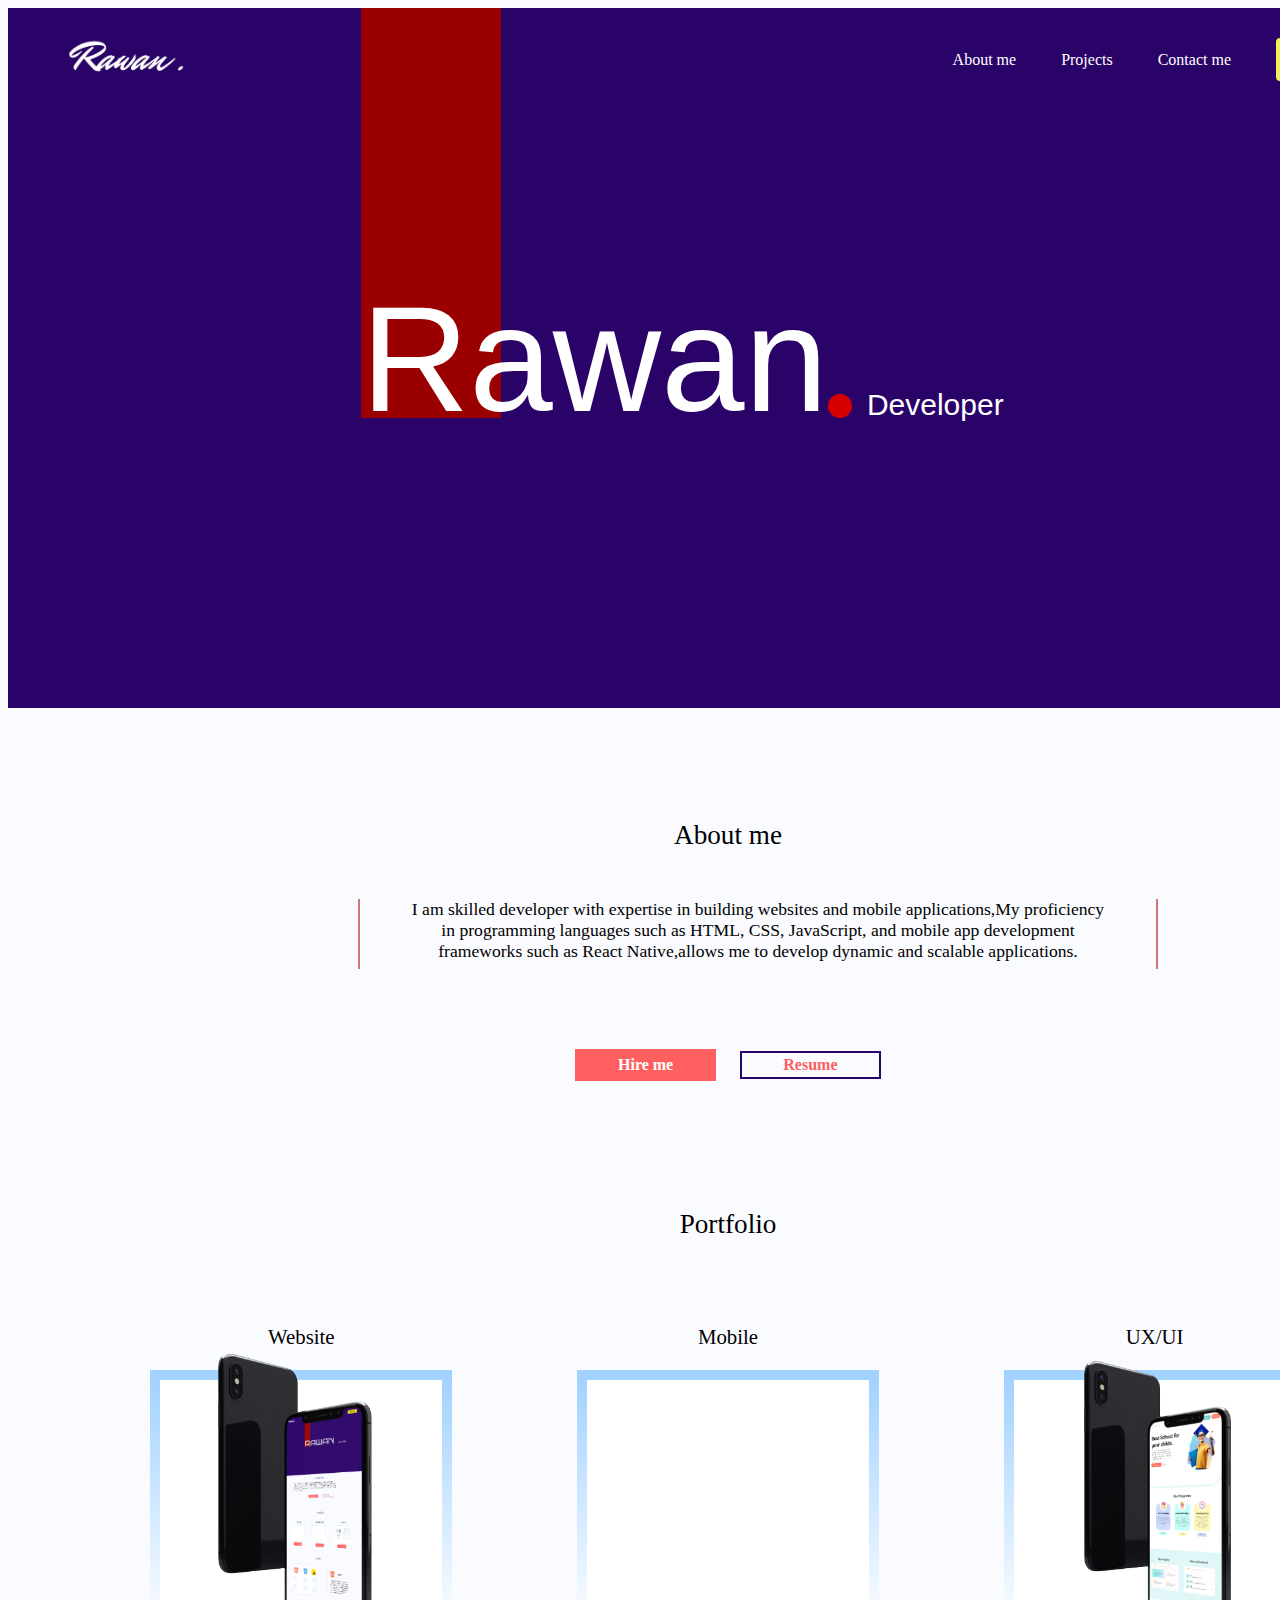
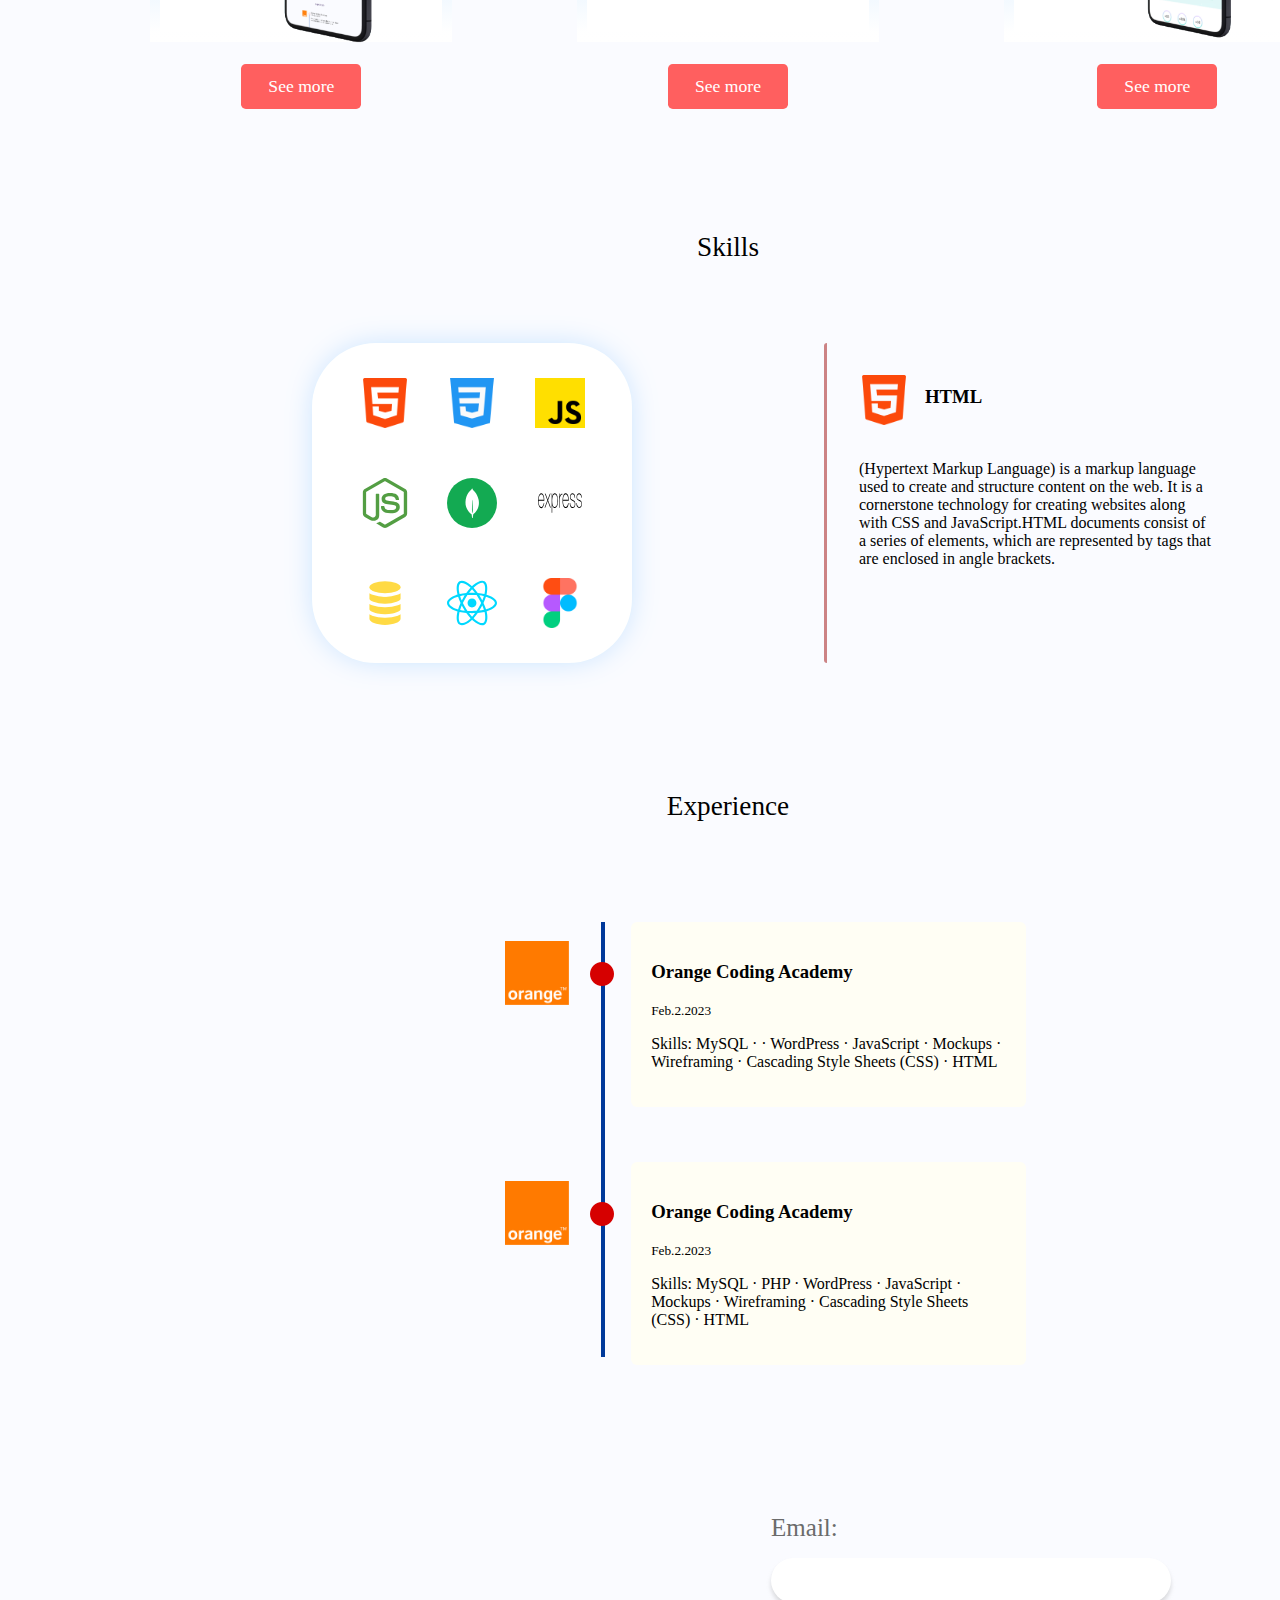
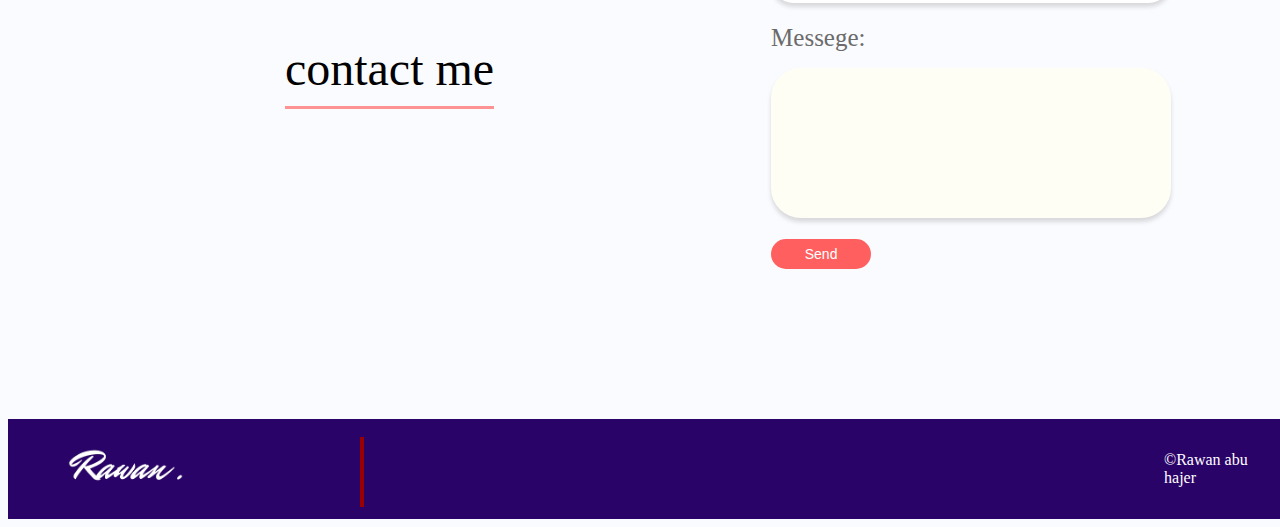
==== index.html @ e61db7fa "Added portfolio project" ====
<!doctype html>
<html lang="en">
  <head>
    <meta charset="utf-8">
    <meta name="viewport">
    <title>portofolio</title>
    <link rel="stylesheet" href="style.css">
  </head>
  <body>
    <div class="main-background">
    <header>
   
        <nav>
          <div class="left-side">
            <div class="logo">
              <img src="/imges/Cream_and_Brown_Aesthetic_Beauty_Skincare_Logo-removebg-preview (1).png">
            </div>
            <div class="red-line">
              <p style="margin-top: 265px;" >Rawan</p>
              <img  class="circle" src="/imges/new-moon.png" style=" align-self: last baseline; ">
              <p style=" font-size: 30px; align-self:normal; margin-left: 15px; margin-top: 380px; font-family: Arial, Helvetica, sans-serif;">Developer</p>
            </div>
          </div>

            <div class="right-side">
                <a  href="/About.html" target="_blank" style="text-decoration: none; color: white;">About me</a>
                <a href="/projects-index.html" target="_blank" style="text-decoration: none; color: white;">Projects</a>
                <a href="/contact-index.html" target="_blank" style="text-decoration: none; color: white;">Contact me</a>
                <div class="btn-hire"><a href="/contact-index.html" target="_blank" style="text-decoration: none; color: rgb(0, 0, 105);">Hire me</a></div>
            </div>
        </nav>
        </div>
    </header>
    <div class="About-me">
        <h3>About me</h3>
        <p>I am skilled developer with expertise in building websites and mobile applications,My proficiency <br>
          in programming languages such as HTML, CSS, JavaScript, and mobile app development <br>
          frameworks such as React Native,allows me to develop dynamic and scalable applications.</p>
        <div class="btns">
          <div class="btn-primary"><a href="/contact-index.html" target="_blank" style="text-decoration: none; color: white;">Hire me</a></div>
          <div class="btn-secondry"><a href="/Resume" target="_blank" style="text-decoration: none; color: #FF5F5F;">Resume</a></div>
        </div>
    </div>
    <h3 class="portfolio">Portfolio</h3>
    <div class="projects-card">
      <p class="website">Website</p>
      <p class="mobile">Mobile</p>
      <p class="ux">UX/UI</p>
      <div class="web-box">
        <img src="/imges/99.png" width="70%">
        <img src=""></div>

      <div class="mob-box">
        <img src="">
        <img src=""></div>

      <div class="ux-box">
        <img src="/imges/Screenshot_2023-04-07_170652-removebg-preview.png"width="70%" >
        </div>

      <div class="web-btn"><a href="/projects-index.html" target="_blank" style="text-decoration: none; color: white;">See more</a></div>
      <div class="mob-btn"><a href="/projects-index.html" target="_blank" style="text-decoration: none; color: white;">See more</a></div>
      <div class="ux-btn"><a href="/projects-index.html" target="_blank" style="text-decoration: none; color: white;">See more</a></div>
    </div>
      <h3 id="skills">Skills</h3>
    <div class="skills-item">
      <div class="icons">
        <div class="icon">
          <img src="/imges/html-5 (1).png">
        </div>
        <div class="icon">
          <img src="/imges/css-3.png" >
        </div>
        <div class="icon">
          <img src="/imges/js.png" >
        </div>
        <div class="icon">
          <img src="/imges/nodejs-icon-svgrepo-com.svg" >
        </div>
        <div class="icon">
          <img src="/imges/mongodb.svg" >
        </div>
        <div class="icon">
          <img src="/imges/expressjs-ar21.svg">
        </div>
        <div class="icon">
          <img src="/imges/sql-svgrepo-com.svg">
        </div>
        <div class="icon">
          <img src="/imges/react-svgrepo-com.svg" >
        </div>
        <div class="icon">
          <img src="/imges/figma.png" >
        </div>
        
        </div> 
      <div class="icon-info"> 

        <div class="icon-TOP">
        <img src="/imges/html-5 (1).png" style="margin-top:30px; width: 50px; height: 50px;">
        <h3 style="padding-top: 1.5rem; padding-left: 1rem;">HTML</h3>
      </div> 
        <p style="width: 80%; padding-top: 1.1rem;">(Hypertext Markup Language)
          is a markup language used to create and structure content on the web. It is a cornerstone technology for creating websites along with CSS and JavaScript.HTML documents consist of a series of elements, which are represented by tags that are enclosed in angle brackets.</p>
      </div>
     
    </div>
   
    <h3 id="Experience">Experience</h3>
    <div class="timeline">

     <div class="container">
      <img src="/imges/new-moon.png">
      <img class="orange-up" src="/imges/Orange_logo.svg.png" style="width: 4rem; right: 93%; top: 2.45rem;">
      <div class="vl-up"></div>
      <div class="txt-box">
        <h3>Orange Coding Academy</h3>
      <small>Feb.2.2023</small>
      <p>Skills: MySQL ·  · WordPress · JavaScript · Mockups · Wireframing · Cascading Style Sheets (CSS) · HTML</p>
      </div>
     </div>

     <div class="container" style="margin-top:240px  ;">
      <img class="orange-up" src="/imges/Orange_logo.svg.png" style="width: 4rem; right: 93%; top: 2.45rem;">
      <div class="vl-down"></div>
      <img src="/imges/new-moon.png">
      
      <div class="txt-box">
        <h3>Orange Coding Academy</h3>
      <small>Feb.2.2023</small>
      <p>Skills: MySQL · PHP · WordPress · JavaScript · Mockups · Wireframing · Cascading Style Sheets (CSS) · HTML</p>
      </div>
     </div>
    
    </div>

    <div id="contact">
      
      <div class="contact-me">contact me</div>

      <form>
        <label for="email">Email:</label><br>
        <input class="email" type="text" name="Email"><br>
        <label for="message">Messege:</label><br>
        <input class="text" type="text" name="Email"><br>
        <button type="submit">Send</button>
      </form>
    </div>
    <footer>
      <div class="footer-background">
      <div class="left-side">
      <div class="logo">
        <img src="/imges/Cream_and_Brown_Aesthetic_Beauty_Skincare_Logo-removebg-preview (1).png">
      </div>
      <div class="red-line-footer" >
      </div>
    </div>
      <div class="right-side-footer">
          <span>&copy;Rawan abu hajer</span>
         <img src="/imges/facebook (1).png" style="width: 25px;">
         <img src="/imges/github.png" style="width: 25px;">
         <img src="/imges/linkedin.png" style="width: 25px;">
         
      </div>
  </div>
      
  </footer>
</body>
</html>
---- style.css ----
@import url('https://fonts.cdnfonts.com/css/bruno-ace');


*{
    box-sizing: border-box;
}
body{
    background-color: #FAFBFF;
    min-width: 1440px;}

.main-background{
    background-color: #2A0369;
    min-width:100%;
    height: 700px;}

nav{
    display: flex;
    align-items: start;
    justify-content: space-between;
   }

.left-side{
    display: flex;
    align-items: start;
    justify-content: center;
    
}


.logo img{
    width: 50%; height:auto;
    margin-left: 30px;
    padding: 30px;}

.rawan-txt{
    font-family: 'Bruno Ace', sans-serif;
    font-size:150px;
 
}

.right-side{
    display: flex;
    align-items: center;
    margin-right:30px ;
    color: white;
    gap: 45px;
    padding: 30px;}


.btn-hire{
    background-color: #f3ec5f;
    color: #2A0369;
    width: 7rem;
    height: 2.7rem;
    border-radius: 4px;
    display: flex;
    align-items: center;
    justify-content: center;
    font-size: 1.2rem;
    font-weight: 600;}

.txt-container{
    display: flex;
    align-items: center;
    justify-content: center;
    color: white;
    font-size: larger;
    gap: 1rem;}

.About-me{
    text-align: center;}

.About-me h3{
    font-size: 1.7rem;
    margin-top: 7rem;
    color:#000000;
    font-weight: 200;}

.About-me p{
    
    font-size: 1.1rem;
    border-left: #9b000087 solid 2px;
    border-right: #9b000087 solid 2px;
    height: 70px;
    padding-left: 1rem;
    padding-right: 1rem;
    margin-top: 3rem ;
    margin-left: 350px;
    width: 800px;}
    

.btns {
    display: flex;
    align-items: center;
    justify-content: center;
    gap: 1.5rem;
    margin-top: 5rem;}

.btn-primary{
    background-color: #FF5F5F;
    width: 8.8rem;
    height: 2rem;
    color: white;
    font-weight:600 ;
    display: flex;
    align-items: center;
    justify-content: center;}

.btn-secondry{
    border: #2A0369 solid 2px;
    width: 8.8rem;
    height: 1.8rem;
    color: #FF5F5F;
    font-weight: 600;
    display: flex;
    align-items: center;
    justify-content: center;}

.portfolio{
    text-align: center;
    font-size: 1.7rem;
    margin-top: 8rem;
    font-weight: 200;

}
.projects-card{
    display: grid;
    align-items: center;
    justify-content: space-between;
    height: 25rem;
    grid-template-columns: repeat(12,1fr);
    grid-template-rows: repeat(6,1fr);
    margin-top: 4rem;
    margin-left: 5rem;
    margin-right: 5rem;
    }

.website{
    grid-column:1/5 ;
    grid-row:1/2 ;
    justify-self: center;
    align-items: center;
    font-size: 1.3rem;
}
.mobile{
    grid-column:5/9;
    grid-row: 1/2;
    justify-self: center;
    align-items: center;
    font-size: 1.3rem;
}
.ux{
    grid-column:9/13;
    grid-row: 1/2;
    justify-self: center;
    align-items: center;
    font-size: 1.3rem;
}
.web-box{
    grid-column:1/5;
    grid-row: 2/6;
    justify-self: center;
    align-items: center;
    width: 18.875rem;
    height: 17rem;
    background-color: #ffffff;
    border: 10px solid;
    border-image: linear-gradient(to bottom, #A2D2FF, #ffffff);
    border-image-slice: 1;
    display: flex;
    justify-content: center;
    align-items: center;
    gap: 1rem;
}
.mob-box{
    grid-column:5/9;
    grid-row: 2/6;
    justify-self: center;
    align-items: center;
    width: 18.875rem;
    height: 17rem;
    background-color: #ffffff;
    border: 10px solid;
    border-image: linear-gradient(to bottom, #A2D2FF, #ffffff);
    border-image-slice: 1;
    display: flex;
    justify-content: center;
    align-items: center;
    gap: 1rem;
}
.ux-box{
    grid-column:9/13;
    grid-row: 2/6;
    justify-self: center;
    align-items: center;
    width: 18.875rem;
    height: 17rem;
    background-color: #ffffff;
    border: 10px solid;
    border-image: linear-gradient(to bottom, #A2D2FF, #ffffff);
    border-image-slice: 1;
    display: flex;
    justify-content: center;
    align-items: center;
    gap: 1rem;
}
.web-btn{
    grid-column:1/5;
    grid-row: 6/7;
    justify-self: center;
    align-items: center;
    font-size: 1.1rem;
    background-color: #FF5F5F;
    width: 7.5rem;
    height: 2.8rem;
    border-radius: .3rem;
    display: flex;
    align-items: center;
    justify-content: center;
    margin-top: 1.4rem;
    color: #ffffff;
    
}
.mob-btn{
    grid-column:5/9;
    grid-row: 6/7;
    justify-self: center;
    align-items: center;
    font-size: 1.1rem;
    background-color: #FF5F5F;
    width: 7.5rem;
    height: 2.8rem;
    border-radius: .3rem;
    display: flex;
    align-items: center;
    justify-content: center;
    margin-top: 1.4rem;
    color: #ffffff;
}
.ux-btn{
    grid-column:9/12;
    grid-row: 6/7;
    justify-self: center;
    align-items: center;
    font-size: 1.1rem;
    background-color: #FF5F5F;
    width: 7.5rem;
    height: 2.8rem;
    border-radius: .3rem;
    display: flex;
    align-items: center;
    justify-content: center;
    margin-top: 1.4rem;
    margin-left: 7rem;
    color: #ffffff;
   
}
#skills {
    text-align: center;
    font-size: 1.7rem;
    margin-top: 8rem;
    font-weight: 200;
}
.skills-item {
    display: flex;
    align-items: center;
    justify-content: center;
    margin-top: 3rem;
    gap: 12rem;
    
}
.icons{
    width: 20rem;
    height: 20rem;
    background-color: #ffffff;
    display: grid;
    grid-template-columns: auto auto auto ;   
    padding: 10px;
    justify-content: space-evenly;
    align-items: center;
    border-radius: 4rem;
    box-shadow: 0px 0px 34px -10px #A2D2FF ;
    margin-top: 2rem;
    margin-left: 10rem;
  }
   

.icon{
    width: 50px;
    height: 50px;
    
}
.icon img{
    width: 50px;
    height: 50px;
}
  
.icon-info {

    height: 20rem;
    width: 30rem;
    border-left: #9b00007a solid 3px ;
    border-radius: 3px;
    padding-left: 2rem;
    margin-top: 2rem;
    
   
}
.icon-TOP{
    display: flex;
    align-items: center;
    justify-content: flex-start;
}

#Experience{
    text-align: center;
    font-size: 1.7rem;
    margin-top: 8rem;
    font-weight: 200;
}
.timeline{
    position: relative;
    max-width: 70%;
    height: 500px;
    margin: 10px auto ;
    margin-top: 5rem;
}
.container{
    padding: 20px;
    position: absolute;
    width: 60%;
    background-color: #FAFBFF;
    right: 10%;
                 }
.txt-box{
    padding: 20px;
    background-color: #fffef4;
    position: relative;
    border-radius: 6px;
    font-size: 1rem;
    margin-left:15%;
    width: 70%;
}
.container img{
    position:absolute;
    right: 85.6%;
    top:60px;
    z-index:10;
}
.vl-up{
    border-left: 4px solid #00389a;
    height:300px;
    position: absolute;
    right: 87%;
    margin-left:-3px;
    top: 70;
    z-index: 9;
}
.vl-down{
    border-left: 4px solid #00399a;
    height:195px;
    position: absolute;
    right: 87%;
    margin-left:-3px;
    top: 70;
    z-index: 9;
}
#contact{
    margin-top: 7rem;
    display: flex;
    align-items: center;
    justify-content: space-evenly;
}


form >label{
    font-size: 25px;
    color: #6B6B6B;
}
 

.email {
    margin-bottom: 1.3rem;
    background-color: #ffffff;
     width: 400px;
     border-radius: 30px;
     height: 45px;
     line-height: 1.3px;
     font-size: 14px;
     border: #fffaa282;
     box-shadow: 0px 4px 4px 0px #a8a8a866;
     margin-top: 1rem;
}
.text {
    margin-bottom: 1.3rem;
    background-color: #fffef4;
     width: 400px;
     border-radius: 30px;
     height: 150px;
     line-height: 1.3px;
     font-size: 14px;
     border: none;
     box-shadow: 0px 4px 4px 0px #a8a8a866;
     margin-top: 1rem;
}
.contact-me{
    font-size: 3rem;
    border-bottom: #ff9292 3px solid;
    padding-bottom: 10px;
    margin-bottom: 2rem;
}
button {
    width: 100px;
    height: 30px;
    background-color: #FF5F5F;
    color: #ffffff;
    font-size: 14px;
    border: none;
    border-radius: 30px;
}

.red-line{
    height: 410px;
    width: 140px;
    background-color: #9B0000;
    font-family: 'Bruno Ace', sans-serif;
    font-size:150px;
    display: flex;
    align-items: normal;
    justify-content: flex-start;
    color: #ffffff;
   
}
.footer-background{
    background-color: #2A0369;
    width:100%;
    height: 100px;
    display: flex;
    align-items: center;
    justify-content: space-between;}


footer{
    display: flex;
    align-items: center;
    justify-content: space-between;
    margin-top: 150px;
   }

   .red-line-footer{
  
    background-color: #9B0000;
    content: "";
    width: 4px;
    margin-top: 20px;
    height: 70px;


}
.right-side-footer{
    display: flex;
    align-items: center;
    margin-right:30px ;
    color: white;
    gap: 20px;
    padding-left:800px;}
  
.right-side a{
    transition: all 0.3s;
}
.right-side a:hover{
    color: #9B0000;
}
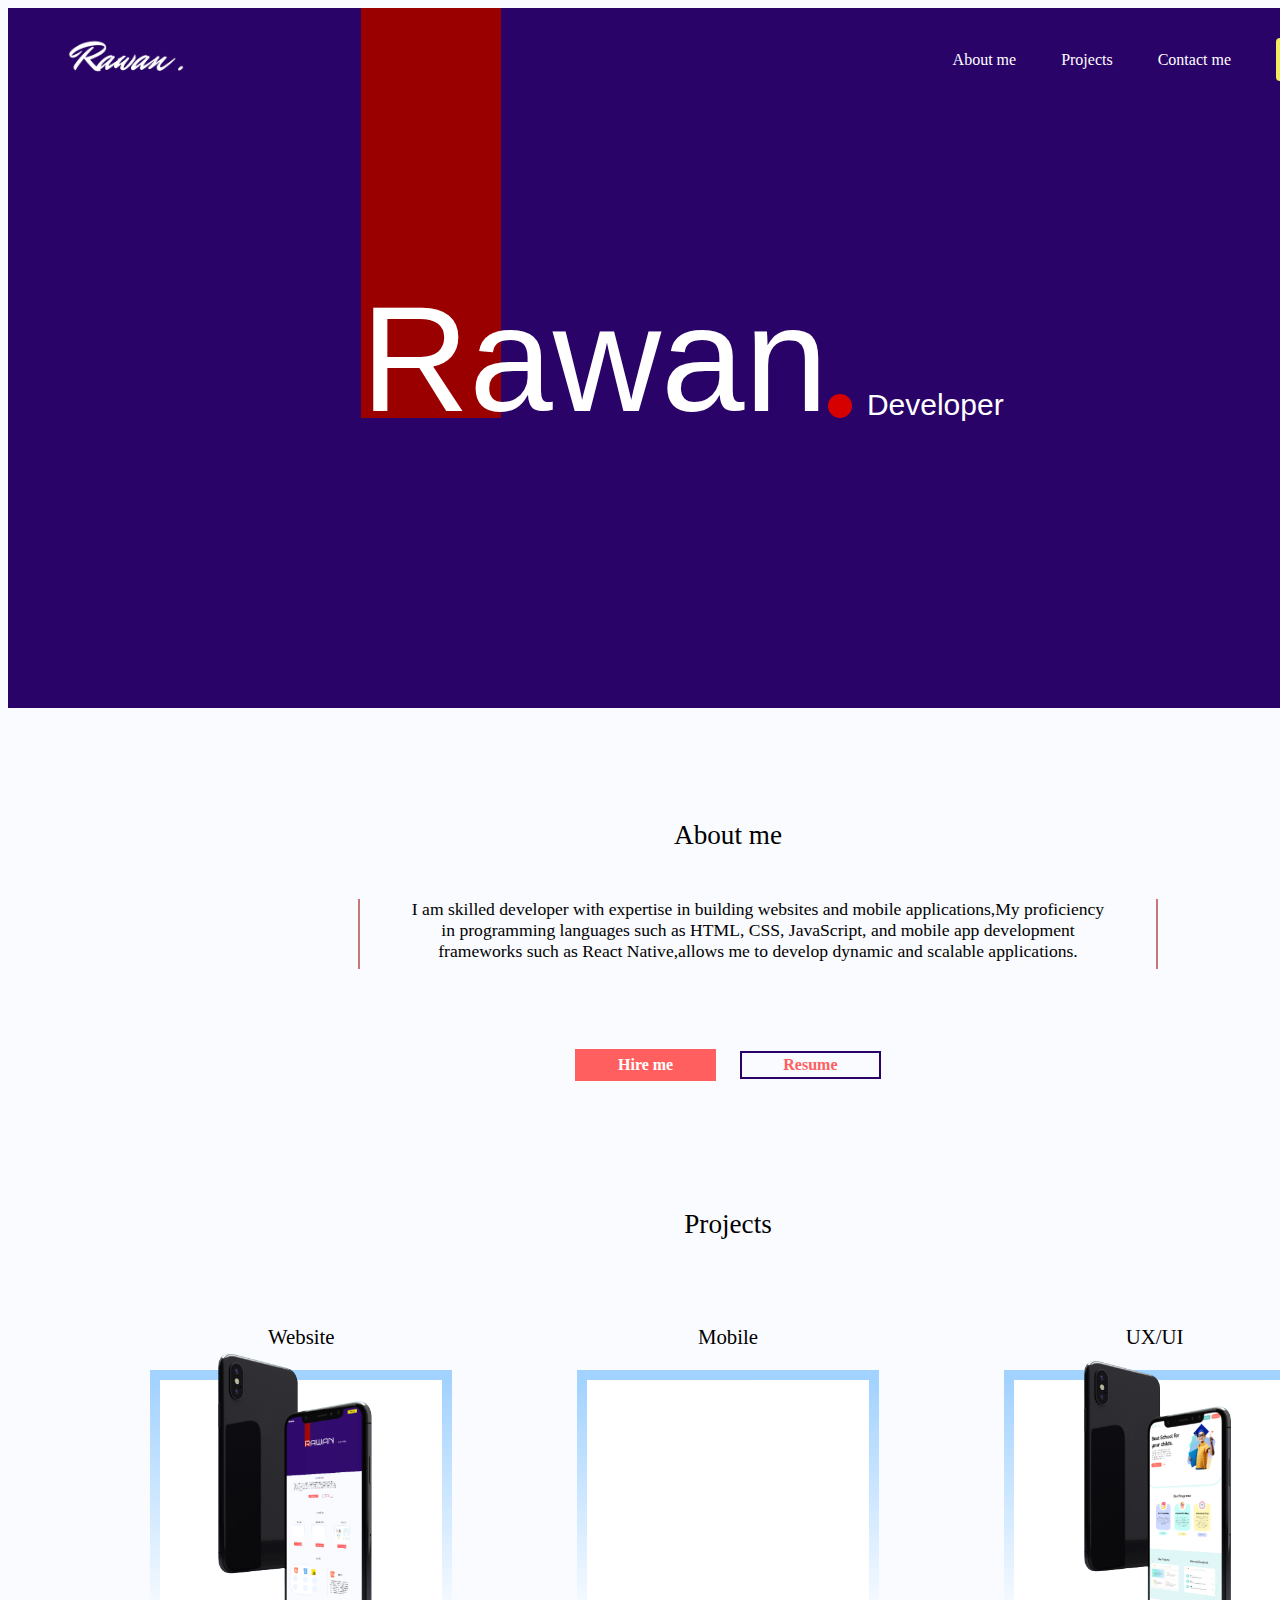
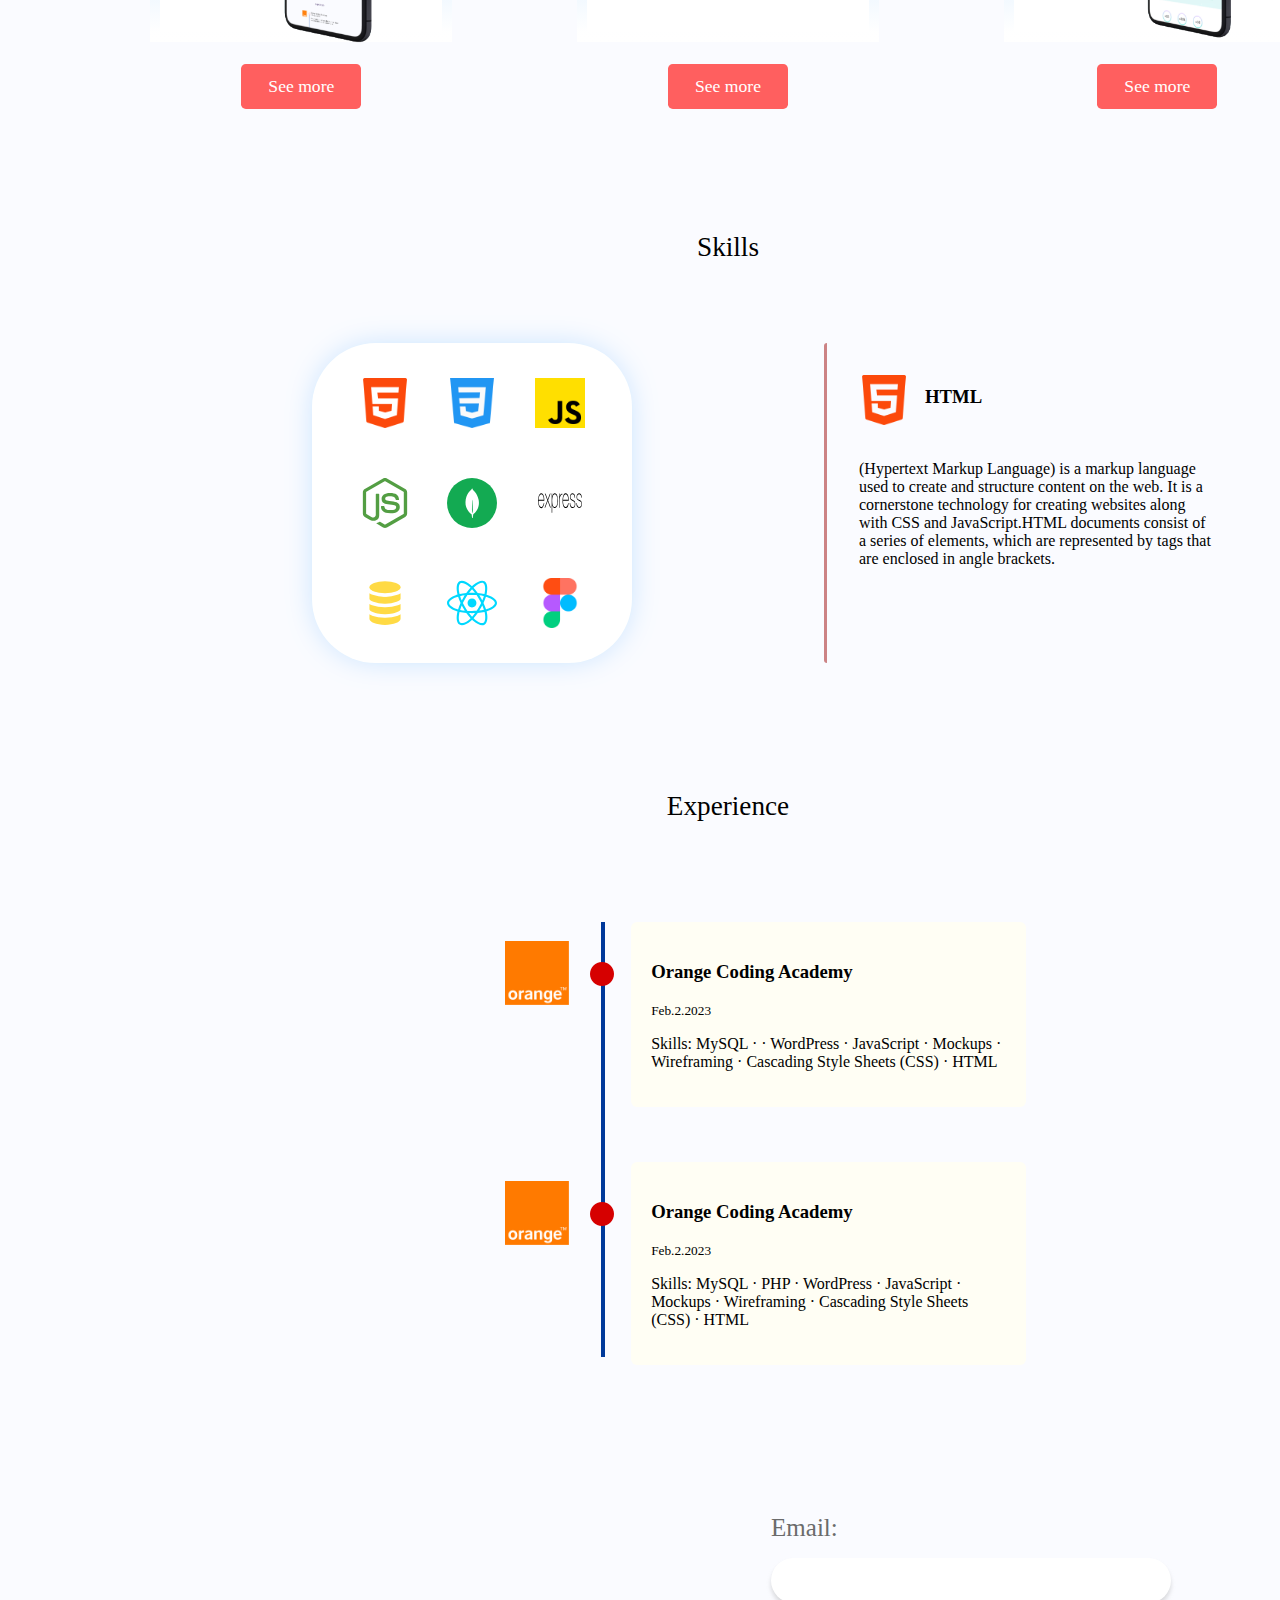
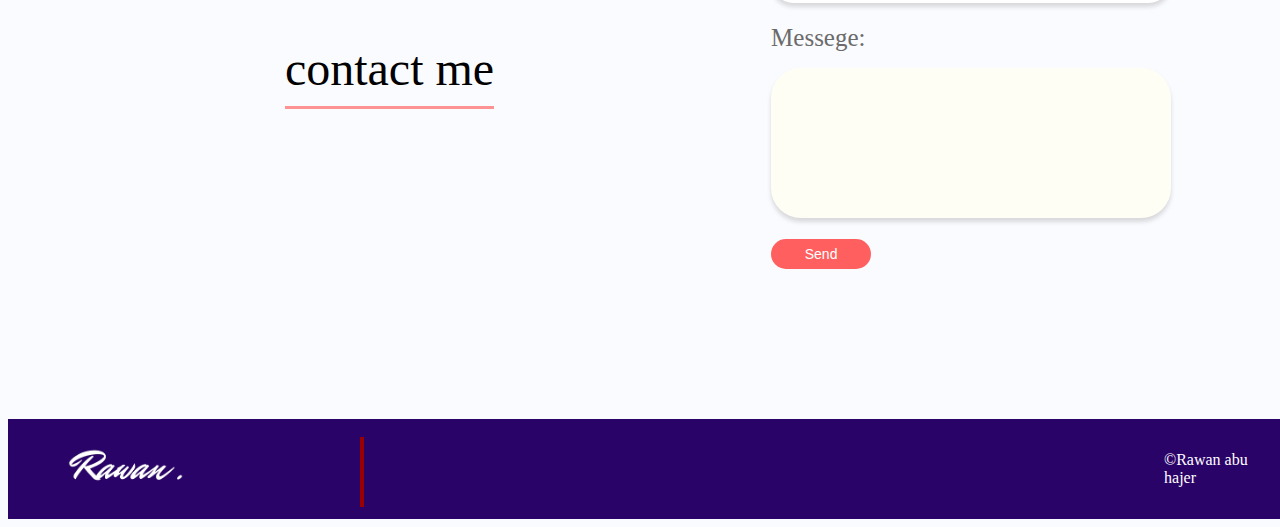
==== commit 4cd147d2: "Update index.html" ====
--- a/index.html
+++ b/index.html
@@ -3,7 +3,7 @@
   <head>
     <meta charset="utf-8">
     <meta name="viewport">
-    <title>portofolio</title>
+    <title>Portfolio</title>
     <link rel="stylesheet" href="style.css">
   </head>
   <body>
@@ -41,7 +41,7 @@
           <div class="btn-secondry"><a href="/Resume" target="_blank" style="text-decoration: none; color: #FF5F5F;">Resume</a></div>
         </div>
     </div>
-    <h3 class="portfolio">Portfolio</h3>
+    <h3 class="portfolio">Projects</h3>
     <div class="projects-card">
       <p class="website">Website</p>
       <p class="mobile">Mobile</p>
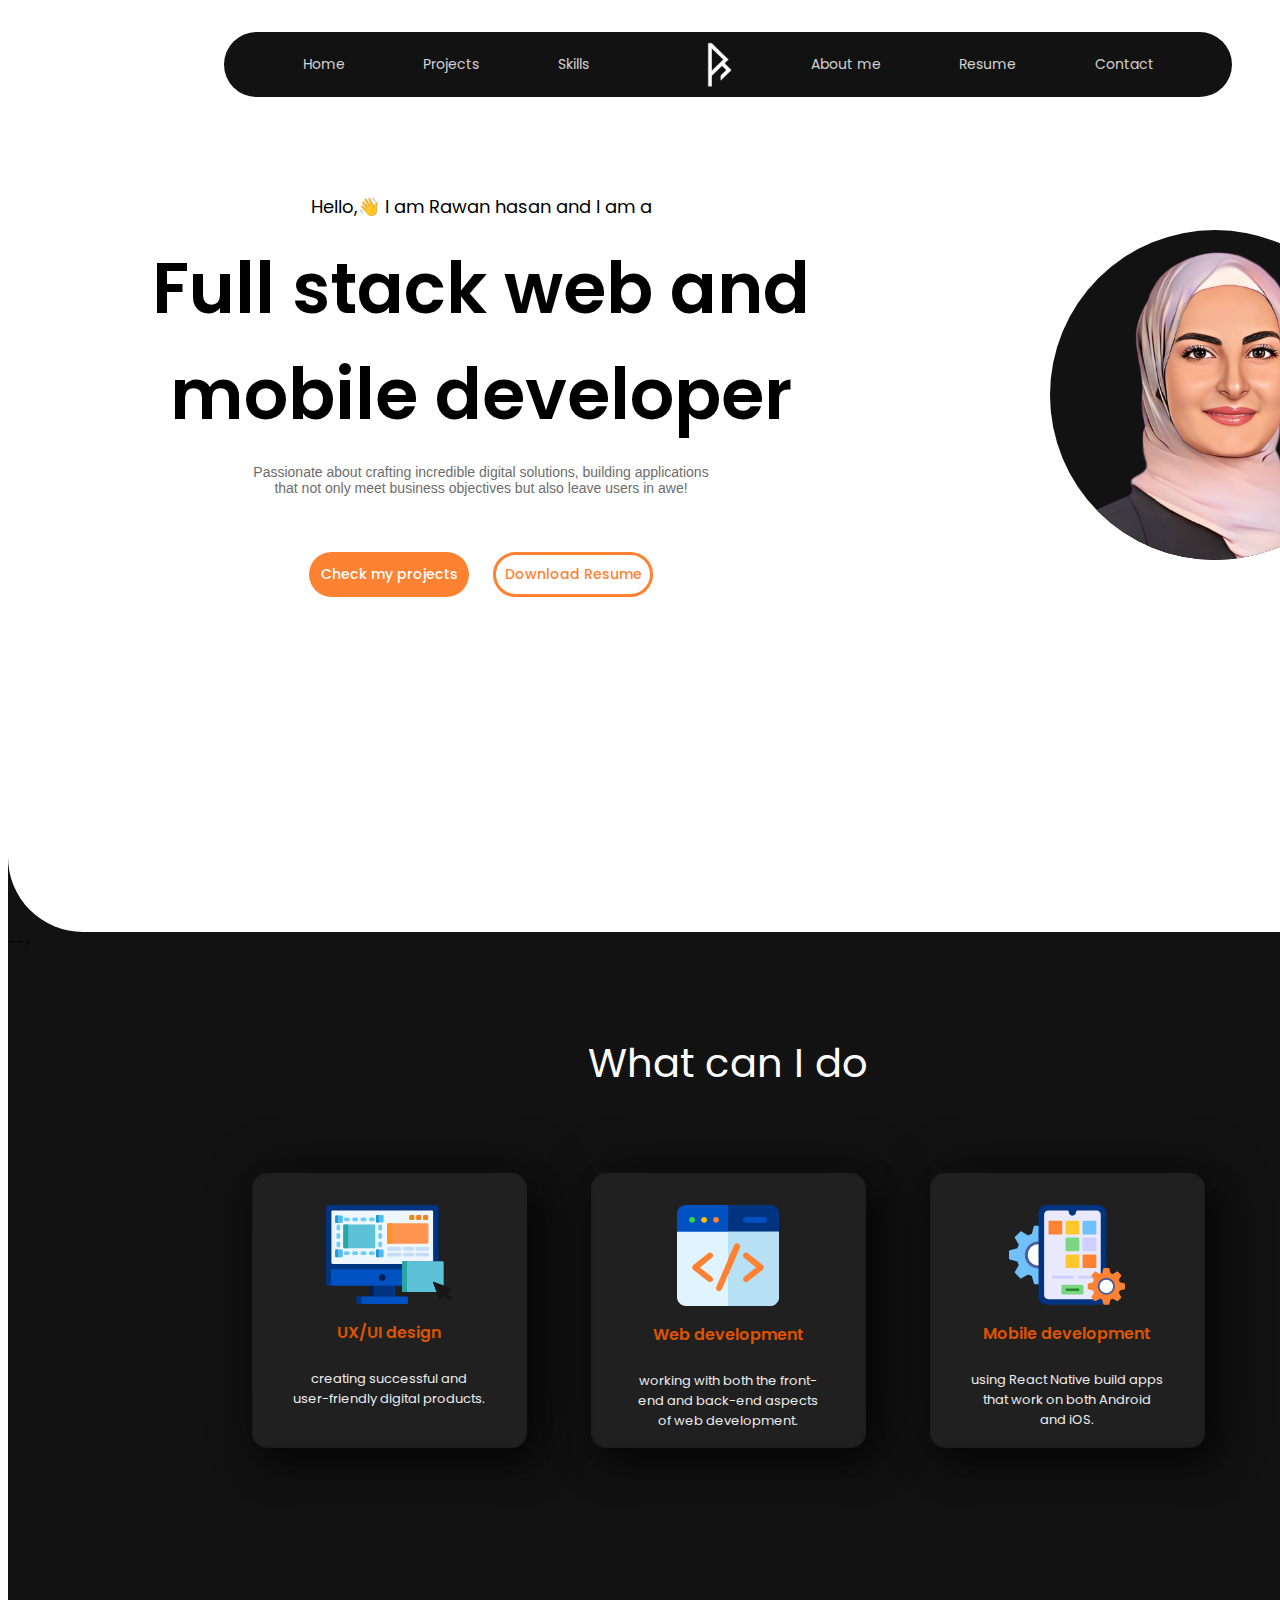
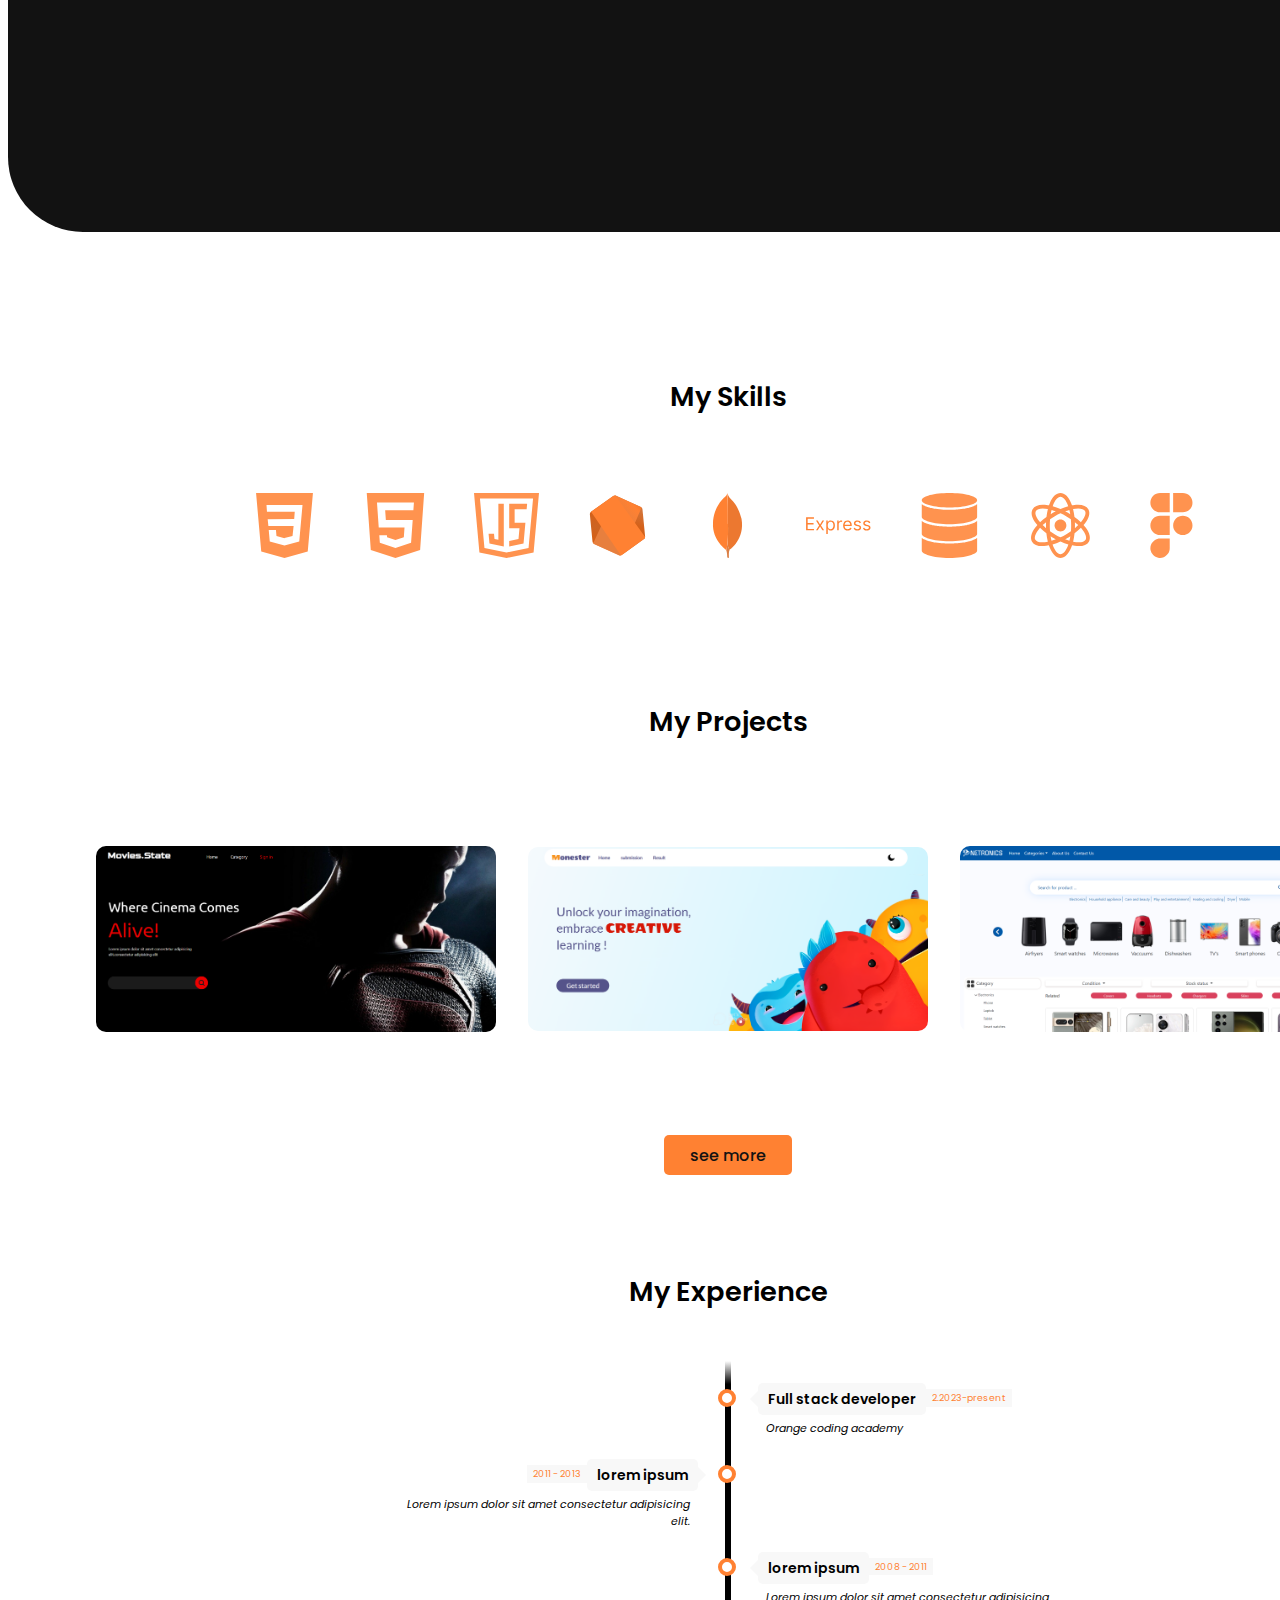
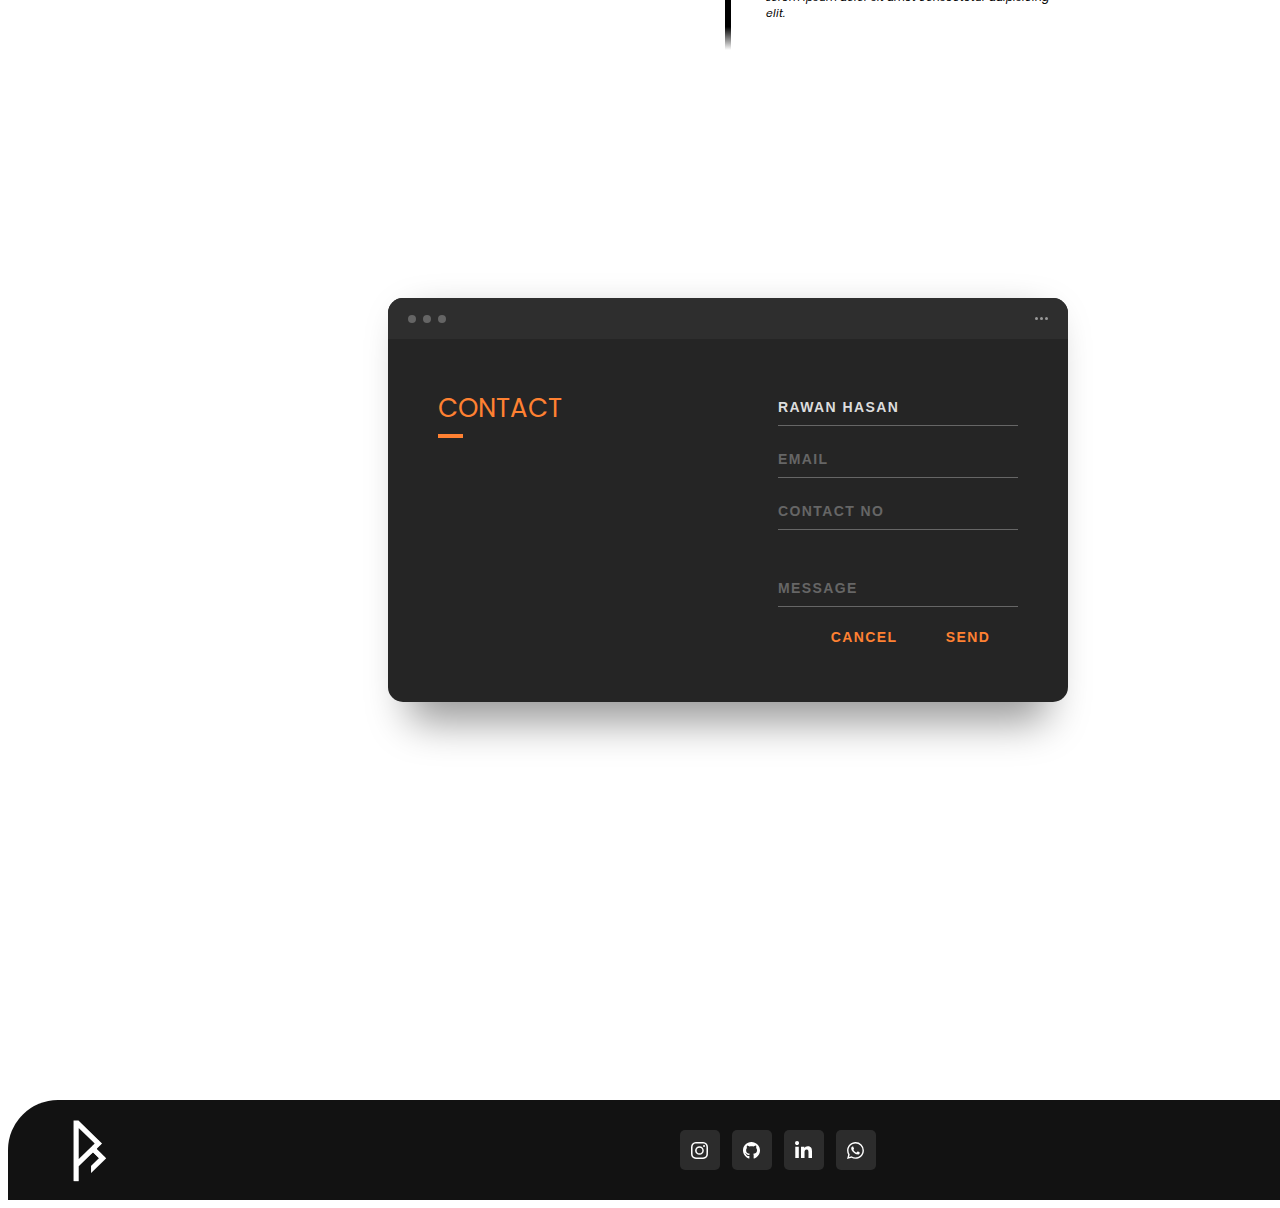
==== commit b00a615c: "edit portfolio" ====
--- a/index.html
+++ b/index.html
@@ -8,160 +8,230 @@
   </head>
   <body>
     <div class="main-background">
-    <header>
-   
+
+   <div class="second__background"> 
         <nav>
-          <div class="left-side">
-            <div class="logo">
-              <img src="/imges/Cream_and_Brown_Aesthetic_Beauty_Skincare_Logo-removebg-preview (1).png">
-            </div>
-            <div class="red-line">
-              <p style="margin-top: 265px;" >Rawan</p>
-              <img  class="circle" src="/imges/new-moon.png" style=" align-self: last baseline; ">
-              <p style=" font-size: 30px; align-self:normal; margin-left: 15px; margin-top: 380px; font-family: Arial, Helvetica, sans-serif;">Developer</p>
-            </div>
-          </div>
-
-            <div class="right-side">
-                <a  href="/About.html" target="_blank" style="text-decoration: none; color: white;">About me</a>
-                <a href="/projects-index.html" target="_blank" style="text-decoration: none; color: white;">Projects</a>
-                <a href="/contact-index.html" target="_blank" style="text-decoration: none; color: white;">Contact me</a>
-                <div class="btn-hire"><a href="/contact-index.html" target="_blank" style="text-decoration: none; color: rgb(0, 0, 105);">Hire me</a></div>
-            </div>
+    
+        <div><a href="#">Home</a></div>
+        <div class="projects"><a href="#">Projects</a></div>
+        <div class="skills"><a href="#">Skills</a></div>
+       <img src="imges/ra.png" alt="" width=25px style="margin:0 0 0 2.5rem;">
+        <div class="about"><a href="#">About me</a></div>
+        <div class="resume"><a href="#">Resume</a></div>
+        <div class="contact"><a href="#">Contact</a></div>
         </nav>
-        </div>
-    </header>
-    <div class="About-me">
-        <h3>About me</h3>
-        <p>I am skilled developer with expertise in building websites and mobile applications,My proficiency <br>
-          in programming languages such as HTML, CSS, JavaScript, and mobile app development <br>
-          frameworks such as React Native,allows me to develop dynamic and scalable applications.</p>
-        <div class="btns">
-          <div class="btn-primary"><a href="/contact-index.html" target="_blank" style="text-decoration: none; color: white;">Hire me</a></div>
-          <div class="btn-secondry"><a href="/Resume" target="_blank" style="text-decoration: none; color: #FF5F5F;">Resume</a></div>
-        </div>
-    </div>
-    <h3 class="portfolio">Projects</h3>
-    <div class="projects-card">
-      <p class="website">Website</p>
-      <p class="mobile">Mobile</p>
-      <p class="ux">UX/UI</p>
-      <div class="web-box">
-        <img src="/imges/99.png" width="70%">
-        <img src=""></div>
-
-      <div class="mob-box">
-        <img src="">
-        <img src=""></div>
-
-      <div class="ux-box">
-        <img src="/imges/Screenshot_2023-04-07_170652-removebg-preview.png"width="70%" >
-        </div>
-
-      <div class="web-btn"><a href="/projects-index.html" target="_blank" style="text-decoration: none; color: white;">See more</a></div>
-      <div class="mob-btn"><a href="/projects-index.html" target="_blank" style="text-decoration: none; color: white;">See more</a></div>
-      <div class="ux-btn"><a href="/projects-index.html" target="_blank" style="text-decoration: none; color: white;">See more</a></div>
-    </div>
-      <h3 id="skills">Skills</h3>
+        <div class="start__container">
+          <div class="text__container">
+        <div class="sub__title">Hello,👋  I am Rawan hasan and I am a </div>
+        <div class="title">Full stack web and  <br> mobile developer</div>
+        <div class="summery">Passionate about crafting incredible digital solutions, building applications <br>that not only meet business objectives but also leave users in awe!</div>
+        <div class="btn__container">
+          <div class="check_project"><a href="#">Check my projects</a></div>
+          <div class="Resume__btn"><a href="Rawan abu hajer (2).pdf" target="_blank" >Download Resume</a></div>
+        </div>
+      </div>
+        <img src="imges/me.svg" alt="" width="330px" class="me">
+      </div>
+     
+        
+        </div> -->
+        <div class="About-me">
+          
+              <div class="about__title">What can I do </div>
+              <div class="card__container">
+                <div class="about_card">
+                  <img src="imges/ux ui.svg" alt="" width="46%">
+                  <div>UX/UI design</div>
+                  <p>creating successful and user-friendly digital products.</p>
+                  
+                </div>
+                <div class="about_card">
+                  <img src="imges/web.svg" alt="" width="37%">
+                  <div>Web development</div>
+                  <p>working with both the front-end and back-end aspects of web development.</p>
+                </div>
+                <div class="about_card">
+                  <img src="imges/mobile.svg" alt="" width="42%">
+                  <div>Mobile development</div>
+                 <p>using React Native build apps that work on both Android and iOS.</p>
+                </div>
+              </div>
+          
+        </div>
+      </div>
+      <h3 id="skills">My Skills</h3>
     <div class="skills-item">
       <div class="icons">
         <div class="icon">
-          <img src="/imges/html-5 (1).png">
-        </div>
-        <div class="icon">
-          <img src="/imges/css-3.png" >
-        </div>
-        <div class="icon">
-          <img src="/imges/js.png" >
-        </div>
-        <div class="icon">
-          <img src="/imges/nodejs-icon-svgrepo-com.svg" >
-        </div>
-        <div class="icon">
-          <img src="/imges/mongodb.svg" >
-        </div>
-        <div class="icon">
-          <img src="/imges/expressjs-ar21.svg">
-        </div>
-        <div class="icon">
-          <img src="/imges/sql-svgrepo-com.svg">
-        </div>
-        <div class="icon">
-          <img src="/imges/react-svgrepo-com.svg" >
-        </div>
-        <div class="icon">
-          <img src="/imges/figma.png" >
+          <img src="imges/js.svg">
+        </div>
+        <div class="icon">
+          <img src="imges/css.svg" >
+        </div>
+        <div class="icon">
+          <img src="imges/html.svg" >
+        </div>
+        <div class="icon">
+          <img src="imges/node.svg" >
+        </div>
+        <div class="icon">
+          <img src="imges/mongo1.svg" >
+        </div>
+        <div class="icon">
+          <img src="imges/Express.svg">
+        </div>
+        <div class="icon">
+          <img src="imges/sqlp.svg">
+        </div>
+        <div class="icon">
+          <img src="imges/react.svg" >
+        </div>
+        <div class="icon">
+          <img src="imges/figgma.svg" >
         </div>
         
         </div> 
-      <div class="icon-info"> 
-
-        <div class="icon-TOP">
-        <img src="/imges/html-5 (1).png" style="margin-top:30px; width: 50px; height: 50px;">
-        <h3 style="padding-top: 1.5rem; padding-left: 1rem;">HTML</h3>
-      </div> 
-        <p style="width: 80%; padding-top: 1.1rem;">(Hypertext Markup Language)
-          is a markup language used to create and structure content on the web. It is a cornerstone technology for creating websites along with CSS and JavaScript.HTML documents consist of a series of elements, which are represented by tags that are enclosed in angle brackets.</p>
-      </div>
+      
      
     </div>
+    <h3 class="portfolio">My Projects</h3>
+ <div class="project_card_container">
+  <div class="card">
+<img src="imges/Screenshot 2023-07-14 212106.png" alt="" width="100%" style="object-fit: cover;">   
+ <div class="card__content">
+      <p class="card__title">Movies.state</p>
+      <p class="card__description">Create a dynamic movies website with React, enabling users to search and explore detailed information about their favorite films.</p>
+    </div>
+  </div>
+  <div class="card">
+<img src="imges/Screenshot 2023-07-14 212448.png" alt="" width="100%" style="object-fit: cover;">   
+ <div class="card__content">
+      <p class="card__title">Monster</p>
+      <p class="card__description">quizzes and games website for children that combines learning with fun. Utilizing HTML, CSS, Bootstrap, and JavaScript. </p>
+    </div>
+  </div>
+  <div class="card">
+<img src="imges/Screenshot 2023-07-14 213506.png" alt="" width="100%" style="object-fit: cover;">   
+ <div class="card__content">
+      <p class="card__title">Netronics</p>
+      <p class="card__description">Ecommerce website user can show the product and product details</p>
+    </div>
+  </div>
+  
+  </div>
+    <div class="see">see more</div>
+    
    
-    <h3 id="Experience">Experience</h3>
-    <div class="timeline">
-
-     <div class="container">
-      <img src="/imges/new-moon.png">
-      <img class="orange-up" src="/imges/Orange_logo.svg.png" style="width: 4rem; right: 93%; top: 2.45rem;">
-      <div class="vl-up"></div>
-      <div class="txt-box">
-        <h3>Orange Coding Academy</h3>
-      <small>Feb.2.2023</small>
-      <p>Skills: MySQL ·  · WordPress · JavaScript · Mockups · Wireframing · Cascading Style Sheets (CSS) · HTML</p>
-      </div>
-     </div>
-
-     <div class="container" style="margin-top:240px  ;">
-      <img class="orange-up" src="/imges/Orange_logo.svg.png" style="width: 4rem; right: 93%; top: 2.45rem;">
-      <div class="vl-down"></div>
-      <img src="/imges/new-moon.png">
-      
-      <div class="txt-box">
-        <h3>Orange Coding Academy</h3>
-      <small>Feb.2.2023</small>
-      <p>Skills: MySQL · PHP · WordPress · JavaScript · Mockups · Wireframing · Cascading Style Sheets (CSS) · HTML</p>
-      </div>
-     </div>
-    
-    </div>
-
-    <div id="contact">
-      
-      <div class="contact-me">contact me</div>
-
-      <form>
-        <label for="email">Email:</label><br>
-        <input class="email" type="text" name="Email"><br>
-        <label for="message">Messege:</label><br>
-        <input class="text" type="text" name="Email"><br>
-        <button type="submit">Send</button>
-      </form>
-    </div>
+    <h3 id="Experience">My Experience</h3>
+ 
+
+    <ul class="timeline">
+
+      <!-- Item 1 -->
+      <li>
+        <div class="direction-r">
+          <div class="flag-wrapper">
+            <span class="flag">Full stack developer</span>
+            <span class="time-wrapper"><span class="time">2.2023-present</span></span>
+          </div>
+          <div class="desc">Orange coding academy</div>
+        </div>
+      </li>
+      
+      <!-- Item 2 -->
+      <li>
+        <div class="direction-l">
+          <div class="flag-wrapper">
+            <span class="flag">lorem ipsum</span>
+            <span class="time-wrapper"><span class="time">2011 - 2013</span></span>
+          </div>
+          <div class="desc">Lorem ipsum dolor sit amet consectetur adipisicing elit.</div>
+        </div>
+      </li>
+    
+      <!-- Item 3 -->
+      <li>
+        <div class="direction-r">
+          <div class="flag-wrapper">
+            <span class="flag">lorem ipsum</span>
+            <span class="time-wrapper"><span class="time">2008 - 2011</span></span>
+          </div>
+          <div class="desc">Lorem ipsum dolor sit amet consectetur adipisicing elit.</div>
+        </div>
+      </li>
+      
+    </ul>
+    
+    </div>
+
+    <div class="background">
+  <div class="container">
+    <div class="screen">
+      <div class="screen-header">
+        <div class="screen-header-left">
+          <div class="screen-header-button close"></div>
+          <div class="screen-header-button maximize"></div>
+          <div class="screen-header-button minimize"></div>
+        </div>
+        <div class="screen-header-right">
+          <div class="screen-header-ellipsis"></div>
+          <div class="screen-header-ellipsis"></div>
+          <div class="screen-header-ellipsis"></div>
+        </div>
+      </div>
+      <div class="screen-body">
+        <div class="screen-body-item left">
+          <div class="app-title">
+            <span>CONTACT</span>
+            
+          </div>
+         
+        </div>
+        <div class="screen-body-item">
+          <div class="app-form">
+            <div class="app-form-group">
+              <input class="app-form-control" placeholder="NAME" value="Rawan Hasan">
+            </div>
+            <div class="app-form-group">
+              <input class="app-form-control" placeholder="EMAIL">
+            </div>
+            <div class="app-form-group">
+              <input class="app-form-control" placeholder="CONTACT NO">
+            </div>
+            <div class="app-form-group message">
+              <input class="app-form-control" placeholder="MESSAGE">
+            </div>
+            <div class="app-form-group buttons">
+              <button class="app-form-button">CANCEL</button>
+              <button class="app-form-button">SEND</button>
+            </div>
+          </div>
+        </div>
+      </div>
+    </div>
+    
+  </div>
+</div>
+
     <footer>
       <div class="footer-background">
-      <div class="left-side">
-      <div class="logo">
-        <img src="/imges/Cream_and_Brown_Aesthetic_Beauty_Skincare_Logo-removebg-preview (1).png">
-      </div>
-      <div class="red-line-footer" >
-      </div>
-    </div>
-      <div class="right-side-footer">
-          <span>&copy;Rawan abu hajer</span>
-         <img src="/imges/facebook (1).png" style="width: 25px;">
-         <img src="/imges/github.png" style="width: 25px;">
-         <img src="/imges/linkedin.png" style="width: 25px;">
-         
-      </div>
+      <img src="imges/ra.png" alt="" width="35px" style="margin-left: 4rem;">
+         <div class="footer__card">
+          <a href="#" class="socialContainer containerOne">
+            <svg class="socialSvg instagramSvg" viewBox="0 0 16 16"> <path d="M8 0C5.829 0 5.556.01 4.703.048 3.85.088 3.269.222 2.76.42a3.917 3.917 0 0 0-1.417.923A3.927 3.927 0 0 0 .42 2.76C.222 3.268.087 3.85.048 4.7.01 5.555 0 5.827 0 8.001c0 2.172.01 2.444.048 3.297.04.852.174 1.433.372 1.942.205.526.478.972.923 1.417.444.445.89.719 1.416.923.51.198 1.09.333 1.942.372C5.555 15.99 5.827 16 8 16s2.444-.01 3.298-.048c.851-.04 1.434-.174 1.943-.372a3.916 3.916 0 0 0 1.416-.923c.445-.445.718-.891.923-1.417.197-.509.332-1.09.372-1.942C15.99 10.445 16 10.173 16 8s-.01-2.445-.048-3.299c-.04-.851-.175-1.433-.372-1.941a3.926 3.926 0 0 0-.923-1.417A3.911 3.911 0 0 0 13.24.42c-.51-.198-1.092-.333-1.943-.372C10.443.01 10.172 0 7.998 0h.003zm-.717 1.442h.718c2.136 0 2.389.007 3.232.046.78.035 1.204.166 1.486.275.373.145.64.319.92.599.28.28.453.546.598.92.11.281.24.705.275 1.485.039.843.047 1.096.047 3.231s-.008 2.389-.047 3.232c-.035.78-.166 1.203-.275 1.485a2.47 2.47 0 0 1-.599.919c-.28.28-.546.453-.92.598-.28.11-.704.24-1.485.276-.843.038-1.096.047-3.232.047s-2.39-.009-3.233-.047c-.78-.036-1.203-.166-1.485-.276a2.478 2.478 0 0 1-.92-.598 2.48 2.48 0 0 1-.6-.92c-.109-.281-.24-.705-.275-1.485-.038-.843-.046-1.096-.046-3.233 0-2.136.008-2.388.046-3.231.036-.78.166-1.204.276-1.486.145-.373.319-.64.599-.92.28-.28.546-.453.92-.598.282-.11.705-.24 1.485-.276.738-.034 1.024-.044 2.515-.045v.002zm4.988 1.328a.96.96 0 1 0 0 1.92.96.96 0 0 0 0-1.92zm-4.27 1.122a4.109 4.109 0 1 0 0 8.217 4.109 4.109 0 0 0 0-8.217zm0 1.441a2.667 2.667 0 1 1 0 5.334 2.667 2.667 0 0 1 0-5.334z"></path> </svg>
+          </a>
+          
+          <a href="#" class="socialContainer containerTwo">
+            <svg class="socialSvg twitterSvg"  xmlns="http://www.w3.org/2000/svg" fill="#fff" height="1.5em" viewBox="0 0 496 512"><path d="M165.9 397.4c0 2-2.3 3.6-5.2 3.6-3.3.3-5.6-1.3-5.6-3.6 0-2 2.3-3.6 5.2-3.6 3-.3 5.6 1.3 5.6 3.6zm-31.1-4.5c-.7 2 1.3 4.3 4.3 4.9 2.6 1 5.6 0 6.2-2s-1.3-4.3-4.3-5.2c-2.6-.7-5.5.3-6.2 2.3zm44.2-1.7c-2.9.7-4.9 2.6-4.6 4.9.3 2 2.9 3.3 5.9 2.6 2.9-.7 4.9-2.6 4.6-4.6-.3-1.9-3-3.2-5.9-2.9zM244.8 8C106.1 8 0 113.3 0 252c0 110.9 69.8 205.8 169.5 239.2 12.8 2.3 17.3-5.6 17.3-12.1 0-6.2-.3-40.4-.3-61.4 0 0-70 15-84.7-29.8 0 0-11.4-29.1-27.8-36.6 0 0-22.9-15.7 1.6-15.4 0 0 24.9 2 38.6 25.8 21.9 38.6 58.6 27.5 72.9 20.9 2.3-16 8.8-27.1 16-33.7-55.9-6.2-112.3-14.3-112.3-110.5 0-27.5 7.6-41.3 23.6-58.9-2.6-6.5-11.1-33.3 2.6-67.9 20.9-6.5 69 27 69 27 20-5.6 41.5-8.5 62.8-8.5s42.8 2.9 62.8 8.5c0 0 48.1-33.6 69-27 13.7 34.7 5.2 61.4 2.6 67.9 16 17.7 25.8 31.5 25.8 58.9 0 96.5-58.9 104.2-114.8 110.5 9.2 7.9 17 22.9 17 46.4 0 33.7-.3 75.4-.3 83.6 0 6.5 4.6 14.4 17.3 12.1C428.2 457.8 496 362.9 496 252 496 113.3 383.5 8 244.8 8zM97.2 352.9c-1.3 1-1 3.3.7 5.2 1.6 1.6 3.9 2.3 5.2 1 1.3-1 1-3.3-.7-5.2-1.6-1.6-3.9-2.3-5.2-1zm-10.8-8.1c-.7 1.3.3 2.9 2.3 3.9 1.6 1 3.6.7 4.3-.7.7-1.3-.3-2.9-2.3-3.9-2-.6-3.6-.3-4.3.7zm32.4 35.6c-1.6 1.3-1 4.3 1.3 6.2 2.3 2.3 5.2 2.6 6.5 1 1.3-1.3.7-4.3-1.3-6.2-2.2-2.3-5.2-2.6-6.5-1zm-11.4-14.7c-1.6 1-1.6 3.6 0 5.9 1.6 2.3 4.3 3.3 5.6 2.3 1.6-1.3 1.6-3.9 0-6.2-1.4-2.3-4-3.3-5.6-2z"></path></svg>            
+          <a href="#" class="socialContainer containerThree">
+            <svg class="socialSvg linkdinSvg" viewBox="0 0 448 512"><path d="M100.28 448H7.4V148.9h92.88zM53.79 108.1C24.09 108.1 0 83.5 0 53.8a53.79 53.79 0 0 1 107.58 0c0 29.7-24.1 54.3-53.79 54.3zM447.9 448h-92.68V302.4c0-34.7-.7-79.2-48.29-79.2-48.29 0-55.69 37.7-55.69 76.7V448h-92.78V148.9h89.08v40.8h1.3c12.4-23.5 42.69-48.3 87.88-48.3 94 0 111.28 61.9 111.28 142.3V448z"></path></svg>
+          </a>
+          
+          <a href="#" class="socialContainer containerFour">
+            <svg class="socialSvg whatsappSvg" viewBox="0 0 16 16"> <path d="M13.601 2.326A7.854 7.854 0 0 0 7.994 0C3.627 0 .068 3.558.064 7.926c0 1.399.366 2.76 1.057 3.965L0 16l4.204-1.102a7.933 7.933 0 0 0 3.79.965h.004c4.368 0 7.926-3.558 7.93-7.93A7.898 7.898 0 0 0 13.6 2.326zM7.994 14.521a6.573 6.573 0 0 1-3.356-.92l-.24-.144-2.494.654.666-2.433-.156-.251a6.56 6.56 0 0 1-1.007-3.505c0-3.626 2.957-6.584 6.591-6.584a6.56 6.56 0 0 1 4.66 1.931 6.557 6.557 0 0 1 1.928 4.66c-.004 3.639-2.961 6.592-6.592 6.592zm3.615-4.934c-.197-.099-1.17-.578-1.353-.646-.182-.065-.315-.099-.445.099-.133.197-.513.646-.627.775-.114.133-.232.148-.43.05-.197-.1-.836-.308-1.592-.985-.59-.525-.985-1.175-1.103-1.372-.114-.198-.011-.304.088-.403.087-.088.197-.232.296-.346.1-.114.133-.198.198-.33.065-.134.034-.248-.015-.347-.05-.099-.445-1.076-.612-1.47-.16-.389-.323-.335-.445-.34-.114-.007-.247-.007-.38-.007a.729.729 0 0 0-.529.247c-.182.198-.691.677-.691 1.654 0 .977.71 1.916.81 2.049.098.133 1.394 2.132 3.383 2.992.47.205.84.326 1.129.418.475.152.904.129 1.246.08.38-.058 1.171-.48 1.338-.943.164-.464.164-.86.114-.943-.049-.084-.182-.133-.38-.232z"></path> </svg>
+          </a>
+        </div>             
+        
   </div>
       
   </footer>
--- a/style.css
+++ b/style.css
@@ -1,473 +1,977 @@
 @import url('https://fonts.cdnfonts.com/css/bruno-ace');
-
+@import url('https://fonts.googleapis.com/css2?family=Poppins&display=swap');
+/* font-family: 'Poppins', sans-serif; */
 
 *{
-    box-sizing: border-box;
+box-sizing: border-box;
 }
 body{
-    background-color: #FAFBFF;
-    min-width: 1440px;}
+background-color: #fff;
+min-width: 1440px;
+font-family: 'Poppins', sans-serif;
+font-size: 14px;
+}
 
 .main-background{
-    background-color: #2A0369;
-    min-width:100%;
-    height: 700px;}
-
+background-color: #121212;
+min-width:100%;
+height: 200vh;
+border-bottom-left-radius: 75px;
+border-bottom-right-radius:75px;
+
+}
+.me{
+  margin-top: 4rem;
+  margin-right: 2rem;
+}
+.second__background{
+background-color: #ffffff;
+min-width:100%;
+height: 100vh;
+border-bottom-left-radius: 75px;
+border-bottom-right-radius:75px;
+
+}
+.see{
+  width: 8rem;
+  height: 2.5rem;
+  background-color: #ff8132;
+  color: #121212;
+  margin: auto;
+  border-radius: 5px;
+  display: grid;
+  place-items: center;
+  font-weight: 500;
+  font-size: 16px;
+  margin-top: 3rem;
+}
 nav{
-    display: flex;
-    align-items: start;
-    justify-content: space-between;
-   }
-
-.left-side{
-    display: flex;
-    align-items: start;
-    justify-content: center;
-    
-}
-
-
-.logo img{
-    width: 50%; height:auto;
-    margin-left: 30px;
-    padding: 30px;}
-
-.rawan-txt{
-    font-family: 'Bruno Ace', sans-serif;
-    font-size:150px;
+display: flex;
+align-items: center;
+justify-content: space-evenly;
+max-width: 70%;
+margin: 2rem auto;
+background-color:#121212 ;
+height: 65px;
+color: #d2d2d2;
+border-radius: 75px;
+}
+nav a{
+text-decoration: none;
+color: #d2d2d2;
+}
+.logo{
+width: 10%;
+
+}
+
+.title{
+font-family: 'Poppins', sans-serif;
+font-weight: 600;
+font-size: 70px;
+text-align: center;
+margin-top: 1rem;
+
+}
+.summery{
+margin-top: 1rem;
+text-align: center;
+font-size: 14px;
+color: #6d6d6d;
+font-family: Helvetica, sans-serif;
+
+}
+.sub__title{
+margin-top: 4rem;
+text-align: center;
+font-size: 18px;
+
+}
+.check_project{
+background-color:#ff8132 ;
+width: 10rem;
+height: 45px;
+border-radius: 25px;
+display: flex;
+align-items: center;
+justify-content: center;
+color: #fff;
+font-weight: 500;
+
+}
+.check_project a{
+text-decoration: none;
+color: #fff;
+}
+.btn__container{
+display: flex;
+justify-content: center;
+align-items: center;
+gap: 1.5rem;
+margin-top: 3.5rem;
+}
+.Resume__btn{
+border: #ff8132 3px solid;
+width: 10rem;
+height: 45px;
+border-radius: 25px;
+display: flex;
+align-items: center;
+justify-content: center;
+
+color: #ff8132;
+font-weight: 500;
+
+}
+.Resume__btn a{
+color: #ff8132;
+text-decoration: none;
+}
+.footer__card {
+width: fit-content;
+height: fit-content;
+/* background-color: rgb(238, 238, 238); */
+display: flex;
+align-items: center;
+justify-content: center;
+padding: 25px 25px;
+gap: 12px;
+/* box-shadow: 0px 0px 20px rgba(0, 0, 0, 0.055); */
+margin: 0rem auto;
+
+}
+
+.socialContainer {
+width: 40px;
+height: 40px;
+background-color: rgb(44, 44, 44);
+display: flex;
+align-items: center;
+justify-content: center;
+overflow: hidden;
+transition-duration: .3s;
+border-radius: 5px;
+}
+
+.containerOne:hover {
+background-color: #ff8132;
+transition-duration: .3s;
+}
+
+.containerTwo:hover {
+background-color: #ff8132;
+transition-duration: .3s;
+}
+
+.containerThree:hover {
+background-color: #ff8132;
+transition-duration: .3s;
+}
+/* Whatsapp*/
+.containerFour:hover {
+background-color: #ff8132;
+transition-duration: .3s;
+}
+
+.socialContainer:active {
+transform: scale(0.9);
+transition-duration: .3s;
+}
+
+.socialSvg {
+width: 17px;
+}
+
+.socialSvg path {
+fill: rgb(255, 255, 255);
+}
+
+.socialContainer:hover .socialSvg {
+animation: slide-in-top 0.3s both;
+}
+
+@keyframes slide-in-top {
+0% {
+transform: translateY(-50px);
+opacity: 0;
+}
+
+100% {
+transform: translateY(0);
+opacity: 1;
+}
+}
+
+
+.about__title{
+color: #fff;
+font-size: 40px;
+font-family: 'Poppins', sans-serif;
+margin-top: 5rem;
+text-align: center;
+}
+.card__container{
+display: flex;
+align-items: center;
+justify-content: center;
+gap: 4rem;
+margin-top: 5rem;
+}
+.about_card{
+width:275px;
+height: 275px;
+background-color: #202020;
+display: flex;
+flex-direction: column;
+align-items: center;
+justify-content: start;
+border-radius: 15px;
+transition: all 0.2s;
+box-shadow: rgba(0, 0, 0, 0.5) 10px 20px 30px, rgba(0, 0, 0, 0.441) 10px 1px 53px 3px, rgba(1, 0, 0, 0.2) 0px -1px 3px inset;
+}
+.about_card:hover{
+  scale: 1.1;
+
+}
+.about_card img {
+margin-top: 2rem;
+}
+.about_card div{
+color:#dc5400;
+font-family: 'Poppins', sans-serif;
+margin-top: 1rem;
+font-weight: 600;
+font-size: 16px;
+}
+.about_card p {
+color: #ededed;
+text-align: center;
+font-size: 13px;
+max-width: 70%;
+margin-top: 1.5rem;
+
+}
+
+
+.portfolio{
+text-align: center;
+font-size: 1.7rem;
+margin-top: 6rem;
+margin-bottom: 4rem;
+font-weight: 600;
+
+
+} 
+.project_card_container{
+  display: flex;
+  align-items: center;
+  justify-content: space-around;
+  width: 90%;
+  margin: 6rem auto;
+}
+
+.card {
+  position: relative;
+  width: 400px;
+  height: 200px;
+
+  border-radius: 10px;
+  display: flex;
+  align-items: center;
+  justify-content: center;
+  overflow: hidden;
+  perspective: 1000px;
+  box-shadow: 0 0 0 5px #ffffff80;
+  transition: all 0.6s cubic-bezier(0.175, 0.885, 0.32, 1.275);
+}
+.card img {  border-radius: 10px;}
+.card svg {
+  width: 48px;
+  fill: #333;
+  transition: all 0.6s cubic-bezier(0.175, 0.885, 0.32, 1.275);
+}
+
+.card:hover {
+  transform: scale(1.05);
+  box-shadow: 0 8px 16px rgba(255, 255, 255, 0.2);
+}
+
+.card__content {
+  position: absolute;
+  top: 0;
+  left: 0;
+  width: 100%;
+  height: 100%;
+  padding: 20px;
+  box-sizing: border-box;
+  background-color: #222222;
+  transform: rotateX(-90deg);
+  transform-origin: bottom;
+  transition: all 0.6s cubic-bezier(0.175, 0.885, 0.32, 1.275);
+}
+
+.card:hover .card__content {
+  transform: rotateX(0deg);
+}
+
+.card__title {
+  margin: 0;
+  font-size: 24px;
+  color: #ff8132;
+  font-weight: 700;
+}
+
+.card:hover svg {
+  scale: 0;
+}
+
+.card__description {
+  margin: 10px 0 0;
+  font-size: 14px;
+  color: #a4a4a4;
+  line-height: 1.4;
+}
+
+#skills {
+text-align: center;
+font-size: 1.7rem;
+margin-top: 9rem;
+font-weight: 600;
+
+}
+.skills-item {
+  height: 10rem;
+  /* background-color: #121212; */
+display: flex;
+align-items: center;
+justify-content: center;
+
+
+}
+.icons{
+width: 70%;
+display: flex;
+justify-content: space-evenly;
+align-items: center;
+border-radius: 4rem;
+
+
+}
+
+.icon{
+display: grid;
+place-items: center;
+width: 100px;
+height: 100px;
+/* background-color: #4c4c4c; */
+border-radius: 50%;
+transition: all 0.2s;
+}
+.icon:hover{
+scale: 1.3;
+
+}
+
+.icon img{
+width: 65px;
+height:65px;
+transition: all 0.2s;
+
+}
+
+.start__container{
+  display: flex;
+gap: 15rem;
+  align-items: center;
+ margin-left: 9rem;
+}
+
+#Experience{
+text-align: center;
+font-size: 1.7rem;
+margin-top: 6rem;
+font-weight: 600;
+
+}
+.timeline {
+  position: relative;
+  width: 660px;
+  margin: 0 auto;
+  margin-top: 3rem;
+  padding: 1em 0;
+  list-style-type: none;
+}
+
+.timeline:before {
+  position: absolute;
+  left: 50%;
+  top: 0;
+  content: ' ';
+  display: block;
+  width: 6px;
+  height: 100%;
+  margin-left: -3px;
+  background: #000;
+  background: -moz-linear-gradient(top, rgba(80,80,80,0) 0%, #000 8%, #000 92%, rgba(80,80,80,0) 100%);  background: -webkit-linear-gradient(top, rgba(80,80,80,0) 0%, #000 8%, #000 92%, rgba(80,80,80,0) 100%);
+  background: -o-linear-gradient(top, rgba(80,80,80,0) 0%, #000 8%, #000 92%, rgba(80,80,80,0) 100%);
+  background: -ms-linear-gradient(top, rgba(80,80,80,0) 0%, #000 8%, #000 92%, rgba(80,80,80,0) 100%);
+  background: linear-gradient(to bottom, rgba(80,80,80,0) 0%, #000 8%, #000 92%, rgba(80,80,80,0) 100%);
+  
+  z-index: 5;
+
+}
+
+.timeline li {
+  padding: 1em 0;
+}
+
+.timeline li:after {
+  content: "";
+  display: block;
+  height: 0;
+  clear: both;
+  visibility: hidden;
+}
+
+.direction-l {
+  position: relative;
+  width: 300px;
+  float: left;
+  text-align: right;
+}
+
+.direction-r {
+  position: relative;
+  width: 300px;
+  float: right;
+}
+
+.flag-wrapper {
+  position: relative;
+  display: inline-block;
  
-}
-
-.right-side{
-    display: flex;
-    align-items: center;
-    margin-right:30px ;
-    color: white;
-    gap: 45px;
-    padding: 30px;}
-
-
-.btn-hire{
-    background-color: #f3ec5f;
-    color: #2A0369;
-    width: 7rem;
-    height: 2.7rem;
-    border-radius: 4px;
-    display: flex;
-    align-items: center;
-    justify-content: center;
-    font-size: 1.2rem;
-    font-weight: 600;}
-
-.txt-container{
-    display: flex;
-    align-items: center;
-    justify-content: center;
-    color: white;
-    font-size: larger;
-    gap: 1rem;}
-
-.About-me{
-    text-align: center;}
-
-.About-me h3{
-    font-size: 1.7rem;
-    margin-top: 7rem;
-    color:#000000;
-    font-weight: 200;}
-
-.About-me p{
-    
-    font-size: 1.1rem;
-    border-left: #9b000087 solid 2px;
-    border-right: #9b000087 solid 2px;
-    height: 70px;
-    padding-left: 1rem;
-    padding-right: 1rem;
-    margin-top: 3rem ;
-    margin-left: 350px;
-    width: 800px;}
-    
-
-.btns {
-    display: flex;
-    align-items: center;
-    justify-content: center;
-    gap: 1.5rem;
-    margin-top: 5rem;}
-
-.btn-primary{
-    background-color: #FF5F5F;
-    width: 8.8rem;
-    height: 2rem;
-    color: white;
-    font-weight:600 ;
-    display: flex;
-    align-items: center;
-    justify-content: center;}
-
-.btn-secondry{
-    border: #2A0369 solid 2px;
-    width: 8.8rem;
-    height: 1.8rem;
-    color: #FF5F5F;
-    font-weight: 600;
-    display: flex;
-    align-items: center;
-    justify-content: center;}
-
-.portfolio{
-    text-align: center;
-    font-size: 1.7rem;
-    margin-top: 8rem;
-    font-weight: 200;
-
-}
-.projects-card{
-    display: grid;
-    align-items: center;
-    justify-content: space-between;
-    height: 25rem;
-    grid-template-columns: repeat(12,1fr);
-    grid-template-rows: repeat(6,1fr);
-    margin-top: 4rem;
-    margin-left: 5rem;
-    margin-right: 5rem;
-    }
-
-.website{
-    grid-column:1/5 ;
-    grid-row:1/2 ;
-    justify-self: center;
-    align-items: center;
-    font-size: 1.3rem;
-}
-.mobile{
-    grid-column:5/9;
-    grid-row: 1/2;
-    justify-self: center;
-    align-items: center;
-    font-size: 1.3rem;
-}
-.ux{
-    grid-column:9/13;
-    grid-row: 1/2;
-    justify-self: center;
-    align-items: center;
-    font-size: 1.3rem;
-}
-.web-box{
-    grid-column:1/5;
-    grid-row: 2/6;
-    justify-self: center;
-    align-items: center;
-    width: 18.875rem;
-    height: 17rem;
-    background-color: #ffffff;
-    border: 10px solid;
-    border-image: linear-gradient(to bottom, #A2D2FF, #ffffff);
-    border-image-slice: 1;
-    display: flex;
-    justify-content: center;
-    align-items: center;
-    gap: 1rem;
-}
-.mob-box{
-    grid-column:5/9;
-    grid-row: 2/6;
-    justify-self: center;
-    align-items: center;
-    width: 18.875rem;
-    height: 17rem;
-    background-color: #ffffff;
-    border: 10px solid;
-    border-image: linear-gradient(to bottom, #A2D2FF, #ffffff);
-    border-image-slice: 1;
-    display: flex;
-    justify-content: center;
-    align-items: center;
-    gap: 1rem;
-}
-.ux-box{
-    grid-column:9/13;
-    grid-row: 2/6;
-    justify-self: center;
-    align-items: center;
-    width: 18.875rem;
-    height: 17rem;
-    background-color: #ffffff;
-    border: 10px solid;
-    border-image: linear-gradient(to bottom, #A2D2FF, #ffffff);
-    border-image-slice: 1;
-    display: flex;
-    justify-content: center;
-    align-items: center;
-    gap: 1rem;
-}
-.web-btn{
-    grid-column:1/5;
-    grid-row: 6/7;
-    justify-self: center;
-    align-items: center;
-    font-size: 1.1rem;
-    background-color: #FF5F5F;
-    width: 7.5rem;
-    height: 2.8rem;
-    border-radius: .3rem;
-    display: flex;
-    align-items: center;
-    justify-content: center;
-    margin-top: 1.4rem;
-    color: #ffffff;
-    
-}
-.mob-btn{
-    grid-column:5/9;
-    grid-row: 6/7;
-    justify-self: center;
-    align-items: center;
-    font-size: 1.1rem;
-    background-color: #FF5F5F;
-    width: 7.5rem;
-    height: 2.8rem;
-    border-radius: .3rem;
-    display: flex;
-    align-items: center;
-    justify-content: center;
-    margin-top: 1.4rem;
-    color: #ffffff;
-}
-.ux-btn{
-    grid-column:9/12;
-    grid-row: 6/7;
-    justify-self: center;
-    align-items: center;
-    font-size: 1.1rem;
-    background-color: #FF5F5F;
-    width: 7.5rem;
-    height: 2.8rem;
-    border-radius: .3rem;
-    display: flex;
-    align-items: center;
-    justify-content: center;
-    margin-top: 1.4rem;
-    margin-left: 7rem;
-    color: #ffffff;
-   
-}
-#skills {
-    text-align: center;
-    font-size: 1.7rem;
-    margin-top: 8rem;
-    font-weight: 200;
-}
-.skills-item {
-    display: flex;
-    align-items: center;
-    justify-content: center;
-    margin-top: 3rem;
-    gap: 12rem;
-    
-}
-.icons{
-    width: 20rem;
-    height: 20rem;
-    background-color: #ffffff;
-    display: grid;
-    grid-template-columns: auto auto auto ;   
-    padding: 10px;
-    justify-content: space-evenly;
-    align-items: center;
-    border-radius: 4rem;
-    box-shadow: 0px 0px 34px -10px #A2D2FF ;
-    margin-top: 2rem;
-    margin-left: 10rem;
+  text-align: center;
+}
+
+.flag {
+  position: relative;
+  display: inline;
+  background: rgb(248,248,248);
+  padding: 6px 10px;
+  border-radius: 5px;
+  
+  font-weight: 600;
+  text-align: left;
+}
+
+/* .direction-l .flag {
+  -webkit-box-shadow: -1px 1px 1px rgba(0,0,0,0.15), 0 0 1px rgba(0,0,0,0.15);
+  -moz-box-shadow: -1px 1px 1px rgba(0,0,0,0.15), 0 0 1px rgba(0,0,0,0.15);
+  box-shadow: -1px 1px 1px rgba(0,0,0,0.15), 0 0 1px rgba(0,0,0,0.15);
+} */
+
+/* .direction-r .flag {
+  -webkit-box-shadow: 1px 1px 1px rgba(0,0,0,0.15), 0 0 1px rgba(0,0,0,0.15);
+  -moz-box-shadow: 1px 1px 1px rgba(0,0,0,0.15), 0 0 1px rgba(0,0,0,0.15);
+  box-shadow: 1px 1px 1px rgba(0,0,0,0.15), 0 0 1px rgba(0,0,0,0.15);
+} */
+
+.direction-l .flag:before,
+.direction-r .flag:before {
+  position: absolute;
+  top: 50%;
+  right: -38px;
+  content: ' ';
+  display: block;
+  width: 18px;
+  height: 18px;
+  margin-top: -10px;
+  background: #fff;
+  border-radius: 10px;
+  border: 4px solid #ff8132;
+  z-index: 10;
+}
+
+.direction-r .flag:before {
+  left: -40px;
+}
+
+.direction-l .flag:after {
+  content: "";
+  position: absolute;
+  left: 100%;
+  top: 50%;
+  height: 0;
+  width: 0;
+  margin-top: -8px;
+  border: solid transparent;
+  border-left-color: rgb(248,248,248);
+  border-width: 8px;
+  pointer-events: none;
+}
+
+.direction-r .flag:after {
+  content: "";
+  position: absolute;
+  right: 100%;
+  top: 50%;
+  height: 0;
+  width: 0;
+  margin-top: -8px;
+  border: solid transparent;
+  border-right-color: rgb(248,248,248);
+  border-width: 8px;
+  pointer-events: none;
+}
+
+.time-wrapper {
+  display: inline;
+  
+  line-height: 1em;
+  font-size: 0.66666em;
+  color: #ff8132;
+  vertical-align: middle;
+}
+
+.direction-l .time-wrapper {
+  float: left;
+}
+
+.direction-r .time-wrapper {
+  float: right;
+}
+
+.time {
+  display: inline-block;
+  padding: 4px 6px;
+  background: rgb(248,248,248);
+}
+
+.desc {
+  margin: 1em 0.75em 0 0;
+  
+  font-size: 0.77777em;
+  font-style: italic;
+  line-height: 1.5em;
+}
+
+.direction-r .desc {
+  margin: 1em 0 0 0.75em;
+}
+
+@media screen and (max-width: 660px) {
+
+.timeline {
+  width: 100%;
+  padding: 4em 0 1em 0;
+}
+
+.timeline li {
+  padding: 2em 0;
+}
+
+.direction-l,
+.direction-r {
+  float: none;
+  width: 100%;
+
+  text-align: center;
+}
+
+.flag-wrapper {
+  text-align: center;
+}
+
+.flag {
+  background: rgb(255,255,255);
+  z-index: 15;
+}
+
+.direction-l .flag:before,
+.direction-r .flag:before {
+  position: absolute;
+  top: -30px;
+  left: 50%;
+  content: ' ';
+  display: block;
+  width: 12px;
+  height: 12px;
+  margin-left: -9px;
+  background: #fff;
+  border-radius: 10px;
+  border: 4px solid rgb(255,80,80);
+  z-index: 10;
+}
+
+.direction-l .flag:after,
+.direction-r .flag:after {
+  content: "";
+  position: absolute;
+  left: 50%;
+  top: -8px;
+  height: 0;
+  width: 0;
+  margin-left: -8px;
+  border: solid transparent;
+  border-bottom-color: rgb(255,255,255);
+  border-width: 8px;
+  pointer-events: none;
+}
+
+.time-wrapper {
+  display: block;
+  position: relative;
+  margin: 4px 0 0 0;
+  z-index: 14;
+}
+
+.direction-l .time-wrapper {
+  float: none;
+}
+
+.direction-r .time-wrapper {
+  float: none;
+}
+
+.desc {
+  position: relative;
+  margin: 1em 0 0 0;
+  padding: 1em;
+  background: rgb(245,245,245);
+  -webkit-box-shadow: 0 0 1px rgba(0,0,0,0.20);
+  -moz-box-shadow: 0 0 1px rgba(0,0,0,0.20);
+  box-shadow: 0 0 1px rgba(0,0,0,0.20);
+  
+  z-index: 15;
+}
+
+.direction-l .desc,
+.direction-r .desc {
+  position: relative;
+  margin: 1em 1em 0 1em;
+  padding: 1em;
+  
+  z-index: 15;
+}
+
+}
+
+@media screen and (min-width: 400px ) and (max-width: 660px) {
+
+.direction-l .desc,
+.direction-r .desc {
+  margin: 1em 4em 0 4em;
+}
+
+}
+
+
+
+
+#contact{
+margin-top: 7rem;
+display: flex;
+align-items: center;
+justify-content: space-evenly;
+}
+
+
+form label{
+font-size: 25px;
+color: #6B6B6B;
+}
+
+
+.email {
+margin-bottom: 1.3rem;
+background-color: #ffffff;
+width: 400px;
+border-radius: 30px;
+height: 45px;
+line-height: 1.3px;
+font-size: 14px;
+border: #fffaa282;
+box-shadow: 0px 4px 4px 0px #a8a8a866;
+margin-top: 1rem;
+}
+.text {
+margin-bottom: 1.3rem;
+background-color: #fffef4;
+width: 400px;
+border-radius: 30px;
+height: 150px;
+line-height: 1.3px;
+font-size: 14px;
+border: none;
+box-shadow: 0px 4px 4px 0px #a8a8a866;
+margin-top: 1rem;
+}
+.contact-me{
+font-size: 3rem;
+border-bottom: #ff9292 3px solid;
+padding-bottom: 10px;
+margin-bottom: 2rem;
+}
+button {
+width: 100px;
+height: 30px;
+background-color: #FF5F5F;
+color: #ffffff;
+font-size: 14px;
+border: none;
+border-radius: 30px;
+}
+
+.footer-background{
+background-color: #121212;
+width:100%;
+height: 100px;
+display: flex;
+
+align-items: center;
+justify-content: center;
+border-radius: 50px 50px 0 0;
+
+
+}
+
+
+footer{
+display: flex;
+align-items: center;
+justify-content: space-between;
+margin-top: 150px;
+
+}
+
+*, *:before, *:after {
+  box-sizing: border-box;
+  -webkit-font-smoothing: antialiased;
+  -moz-osx-font-smoothing: grayscale;
+}
+
+
+ button, input {
+  font-family: 'Montserrat', sans-serif;
+  font-weight: 700;
+  letter-spacing: 1.4px;
+}
+
+.background {
+  display: flex;
+  min-height: 100vh;
+}
+
+.container {
+  flex: 0 1 700px;
+  margin: auto;
+  padding: 10px;
+}
+
+.screen {
+  position: relative;
+  background: #252525;
+  border-radius: 15px;
+}
+
+.screen:after {
+  content: '';
+  display: block;
+  position: absolute;
+  top: 0;
+  left: 20px;
+  right: 20px;
+  bottom: 0;
+  border-radius: 15px;
+  box-shadow: 0 20px 40px rgba(0, 0, 0, .4);
+  z-index: -1;
+}
+
+.screen-header {
+  display: flex;
+  align-items: center;
+  padding: 10px 20px;
+  background: #2e2e2e;
+  border-top-left-radius: 15px;
+  border-top-right-radius: 15px;
+}
+
+.screen-header-left {
+  margin-right: auto;
+}
+
+.screen-header-button {
+  display: inline-block;
+  width: 8px;
+  height: 8px;
+  margin-right: 3px;
+  border-radius: 8px;
+  background: white;
+}
+
+.screen-header-button.close {
+  background: #656565;
+}
+
+.screen-header-button.maximize {
+  background: #656565;
+}
+
+.screen-header-button.minimize {
+  background: #656565;
+}
+
+.screen-header-right {
+  display: flex;
+}
+
+.screen-header-ellipsis {
+  width: 3px;
+  height: 3px;
+  margin-left: 2px;
+  border-radius: 8px;
+  background: #999;
+}
+
+.screen-body {
+  display: flex;
+}
+
+.screen-body-item {
+  flex: 1;
+  padding: 50px;
+}
+
+.screen-body-item.left {
+  display: flex;
+  flex-direction: column;
+}
+
+.app-title {
+  display: flex;
+  flex-direction: column;
+  position: relative;
+  color: #ff8132;
+  font-size: 26px;
+}
+
+.app-title:after {
+  content: '';
+  display: block;
+  position: absolute;
+  left: 0;
+  bottom: -10px;
+  width: 25px;
+  height: 4px;
+  background: #ff8132;
+}
+
+.app-contact {
+  margin-top: auto;
+  font-size: 8px;
+  color: #888;
+}
+
+.app-form-group {
+  margin-bottom: 15px;
+}
+
+.app-form-group.message {
+  margin-top: 40px;
+}
+
+.app-form-group.buttons {
+  margin-bottom: 0;
+  text-align: right;
+}
+
+.app-form-control {
+  width: 100%;
+  padding: 10px 0;
+  background: none;
+  border: none;
+  border-bottom: 1px solid #666;
+  color: #ddd;
+  font-size: 14px;
+  text-transform: uppercase;
+  outline: none;
+  transition: border-color .2s;
+}
+
+.app-form-control::placeholder {
+  color: #666;
+}
+
+.app-form-control:focus {
+  border-bottom-color: #ddd;
+}
+
+.app-form-button {
+  background: none;
+  border: none;
+  color: #ff8132;
+  font-size: 14px;
+  cursor: pointer;
+  outline: none;
+}
+
+.app-form-button:hover {
+  color: #ff8132;
+}
+
+.credits {
+  display: flex;
+  justify-content: center;
+  align-items: center;
+  margin-top: 20px;
+  color: #ffa4bd;
+  font-family: 'Roboto Condensed', sans-serif;
+  font-size: 16px;
+  font-weight: normal;
+}
+
+.credits-link {
+  display: flex;
+  align-items: center;
+  color: #fff;
+  font-weight: bold;
+  text-decoration: none;
+}
+
+.dribbble {
+  width: 20px;
+  height: 20px;
+  margin: 0 5px;
+}
+
+@media screen and (max-width: 520px) {
+  .screen-body {
+    flex-direction: column;
   }
-   
-
-.icon{
-    width: 50px;
-    height: 50px;
-    
-}
-.icon img{
-    width: 50px;
-    height: 50px;
-}
-  
-.icon-info {
-
-    height: 20rem;
-    width: 30rem;
-    border-left: #9b00007a solid 3px ;
-    border-radius: 3px;
-    padding-left: 2rem;
-    margin-top: 2rem;
-    
-   
-}
-.icon-TOP{
-    display: flex;
-    align-items: center;
-    justify-content: flex-start;
-}
-
-#Experience{
-    text-align: center;
-    font-size: 1.7rem;
-    margin-top: 8rem;
-    font-weight: 200;
-}
-.timeline{
-    position: relative;
-    max-width: 70%;
-    height: 500px;
-    margin: 10px auto ;
-    margin-top: 5rem;
-}
-.container{
-    padding: 20px;
-    position: absolute;
-    width: 60%;
-    background-color: #FAFBFF;
-    right: 10%;
-                 }
-.txt-box{
-    padding: 20px;
-    background-color: #fffef4;
-    position: relative;
-    border-radius: 6px;
-    font-size: 1rem;
-    margin-left:15%;
-    width: 70%;
-}
-.container img{
-    position:absolute;
-    right: 85.6%;
-    top:60px;
-    z-index:10;
-}
-.vl-up{
-    border-left: 4px solid #00389a;
-    height:300px;
-    position: absolute;
-    right: 87%;
-    margin-left:-3px;
-    top: 70;
-    z-index: 9;
-}
-.vl-down{
-    border-left: 4px solid #00399a;
-    height:195px;
-    position: absolute;
-    right: 87%;
-    margin-left:-3px;
-    top: 70;
-    z-index: 9;
-}
-#contact{
-    margin-top: 7rem;
-    display: flex;
-    align-items: center;
-    justify-content: space-evenly;
-}
-
-
-form >label{
-    font-size: 25px;
-    color: #6B6B6B;
-}
- 
-
-.email {
-    margin-bottom: 1.3rem;
-    background-color: #ffffff;
-     width: 400px;
-     border-radius: 30px;
-     height: 45px;
-     line-height: 1.3px;
-     font-size: 14px;
-     border: #fffaa282;
-     box-shadow: 0px 4px 4px 0px #a8a8a866;
-     margin-top: 1rem;
-}
-.text {
-    margin-bottom: 1.3rem;
-    background-color: #fffef4;
-     width: 400px;
-     border-radius: 30px;
-     height: 150px;
-     line-height: 1.3px;
-     font-size: 14px;
-     border: none;
-     box-shadow: 0px 4px 4px 0px #a8a8a866;
-     margin-top: 1rem;
-}
-.contact-me{
-    font-size: 3rem;
-    border-bottom: #ff9292 3px solid;
-    padding-bottom: 10px;
-    margin-bottom: 2rem;
-}
-button {
-    width: 100px;
-    height: 30px;
-    background-color: #FF5F5F;
-    color: #ffffff;
-    font-size: 14px;
-    border: none;
-    border-radius: 30px;
-}
-
-.red-line{
-    height: 410px;
-    width: 140px;
-    background-color: #9B0000;
-    font-family: 'Bruno Ace', sans-serif;
-    font-size:150px;
-    display: flex;
-    align-items: normal;
-    justify-content: flex-start;
-    color: #ffffff;
-   
-}
-.footer-background{
-    background-color: #2A0369;
-    width:100%;
-    height: 100px;
-    display: flex;
-    align-items: center;
-    justify-content: space-between;}
-
-
-footer{
-    display: flex;
-    align-items: center;
-    justify-content: space-between;
-    margin-top: 150px;
-   }
-
-   .red-line-footer{
-  
-    background-color: #9B0000;
-    content: "";
-    width: 4px;
-    margin-top: 20px;
-    height: 70px;
-
-
-}
-.right-side-footer{
-    display: flex;
-    align-items: center;
-    margin-right:30px ;
-    color: white;
-    gap: 20px;
-    padding-left:800px;}
-  
-.right-side a{
-    transition: all 0.3s;
-}
-.right-side a:hover{
-    color: #9B0000;
-}
+
+  .screen-body-item.left {
+    margin-bottom: 30px;
+  }
+
+  .app-title {
+    flex-direction: row;
+  }
+
+  .app-title span {
+    margin-right: 12px;
+  }
+
+  .app-title:after {
+    display: none;
+  }
+}
+
+@media screen and (max-width: 600px) {
+  .screen-body {
+    padding: 40px;
+  }
+
+  .screen-body-item {
+    padding: 0;
+  }
+}
